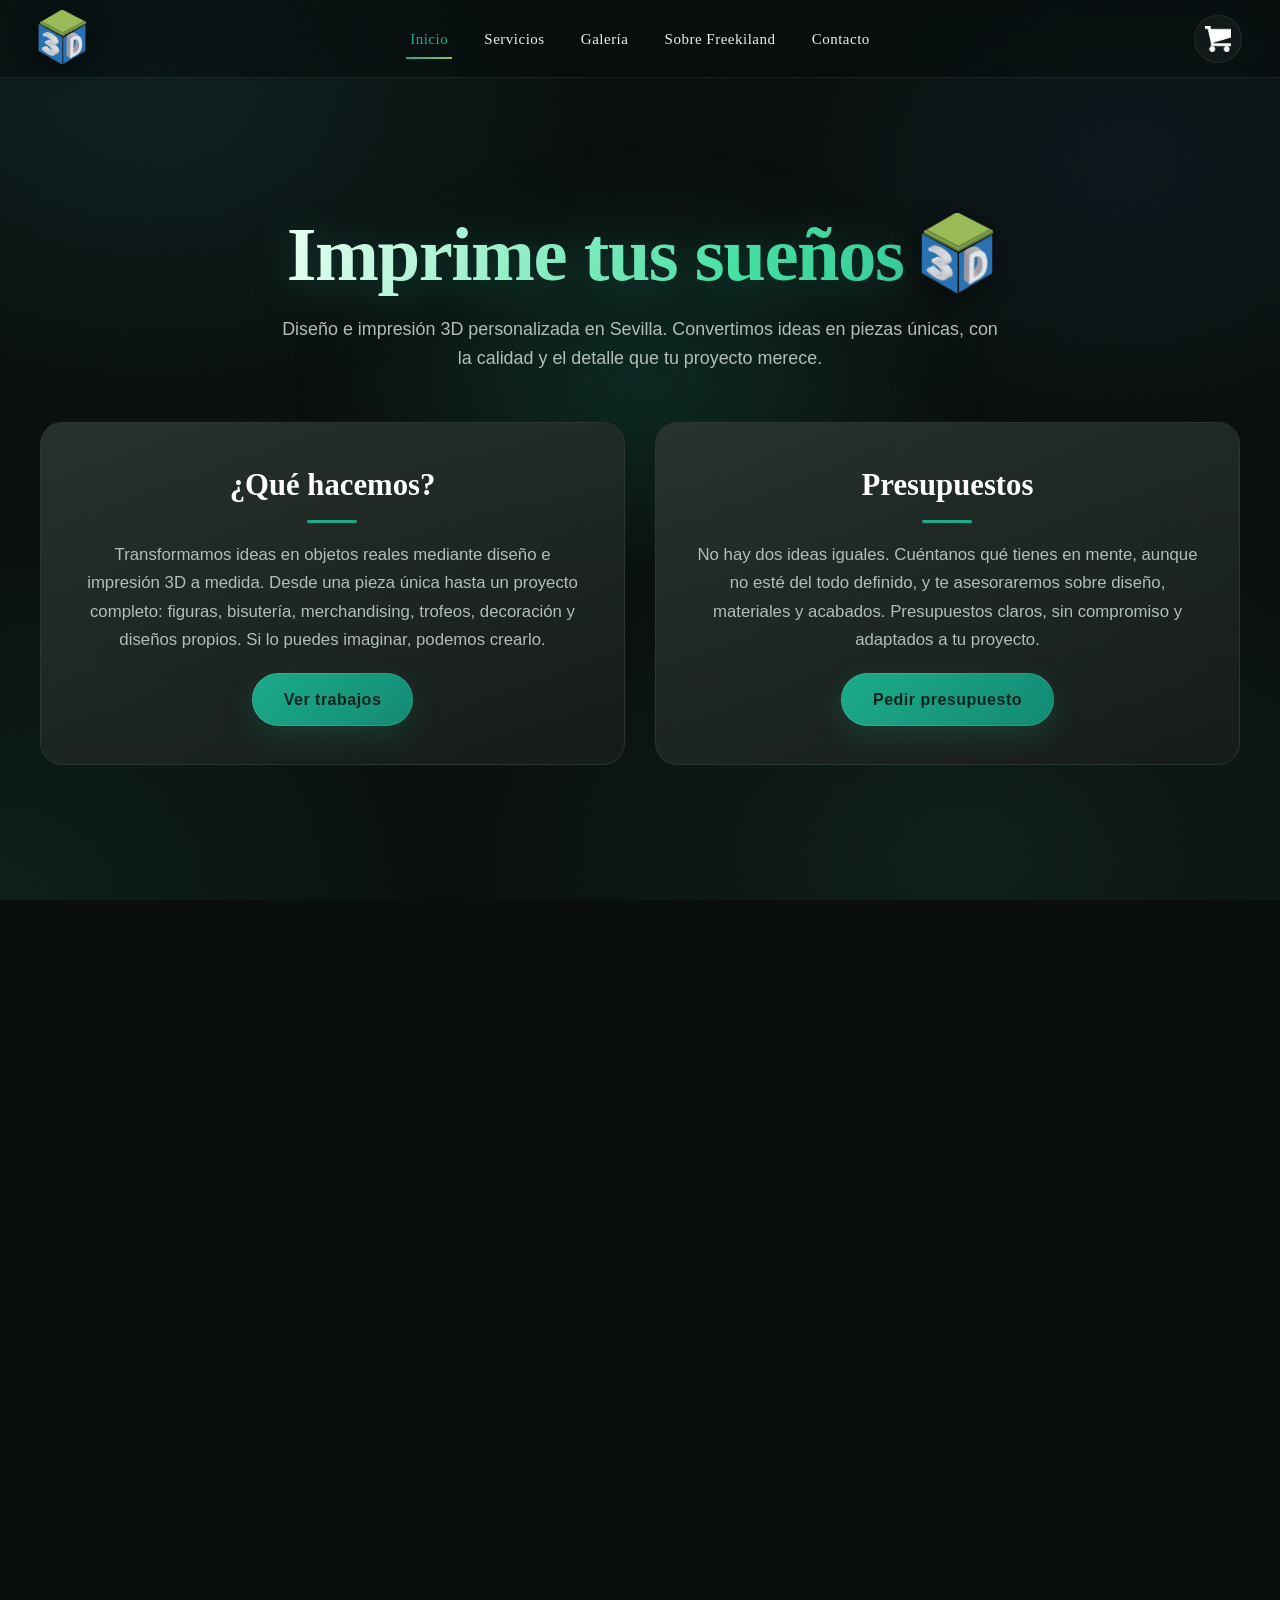
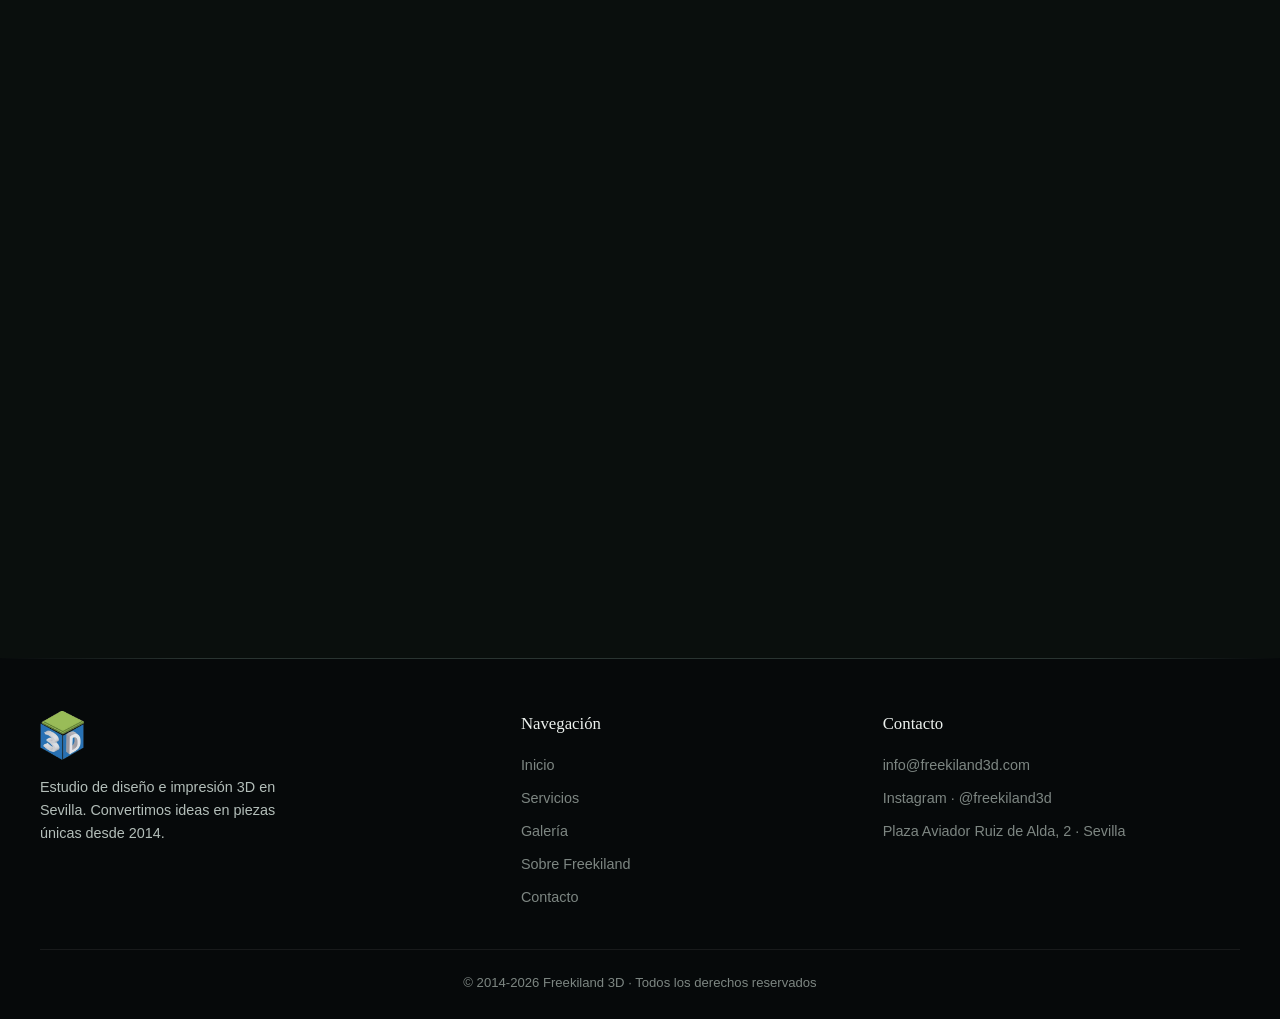
==== index.html @ 8246fd5c "Commit inicial limpio y seguro" ====
<!DOCTYPE html>
<html lang="es">
<head>
  <meta charset="UTF-8" />
  <meta http-equiv="Content-Security-Policy" content="default-src 'self'; script-src 'self'; style-src 'self' https://fonts.googleapis.com; font-src https://fonts.gstatic.com; img-src 'self' https: data:; frame-src https://www.google.com; connect-src 'self' https://api.web3forms.com; base-uri 'self'; form-action 'self'" />
  <meta http-equiv="X-Frame-Options" content="SAMEORIGIN" />
  <meta name="referrer" content="strict-origin-when-cross-origin" />
  <meta name="viewport" content="width=device-width, initial-scale=1.0" />
  <script src="vendor/js-detect.js"></script>
  <meta name="description" content="Freekiland 3D · Estudio de diseño e impresión 3D personalizada en Sevilla desde 2014." />
  <meta name="theme-color" content="#0a0f0d" />
  <!-- Al publicar, sustituye freekiland3d.com por tu dominio real (canonical, OG, sitemap, JSON-LD) -->
  <link rel="canonical" href="https://freekiland3d.com/index.html" />
  <!-- Open Graph -->
  <meta property="og:type" content="website" />
  <meta property="og:locale" content="es_ES" />
  <meta property="og:site_name" content="Freekiland 3D" />
  <meta property="og:url" content="https://freekiland3d.com/index.html" />
  <meta property="og:title" content="Freekiland 3D · Imprime tus sueños" />
  <meta property="og:description" content="Diseño e impresión 3D personalizada en Sevilla. Convertimos ideas en piezas únicas." />
  <meta property="og:image" content="https://freekiland3d.com/imagenes/logo.png" />
  <meta name="twitter:card" content="summary_large_image" />
  <meta name="twitter:title" content="Freekiland 3D · Imprime tus sueños" />
  <meta name="twitter:description" content="Diseño e impresión 3D personalizada en Sevilla. Convertimos ideas en piezas únicas." />
  <meta name="twitter:image" content="https://freekiland3d.com/imagenes/logo.png" />
  <title>Freekiland 3D · Imprime tus sueños</title>
  <script type="application/ld+json">
  {
    "@context": "https://schema.org",
    "@graph": [
      {
        "@type": "Store",
        "@id": "https://freekiland3d.com/#store",
        "name": "Freekiland 3D",
        "description": "Estudio de diseño e impresión 3D personalizada en Sevilla desde 2014.",
        "url": "https://freekiland3d.com/",
        "logo": "https://freekiland3d.com/imagenes/logo.png",
        "image": "https://freekiland3d.com/imagenes/logo.png",
        "email": "info@freekiland3d.com",
        "foundingDate": "2014",
        "priceRange": "€€",
        "address": {
          "@type": "PostalAddress",
          "streetAddress": "Plaza Aviador Ruiz de Alda, 2",
          "addressLocality": "Sevilla",
          "postalCode": "41004",
          "addressCountry": "ES"
        },
        "openingHoursSpecification": [{
          "@type": "OpeningHoursSpecification",
          "dayOfWeek": ["Monday", "Tuesday", "Wednesday", "Thursday", "Friday"],
          "opens": "09:00",
          "closes": "14:00"
        }],
        "sameAs": ["https://instagram.com/freekiland3d"]
      },
      {
        "@type": "WebSite",
        "@id": "https://freekiland3d.com/#website",
        "url": "https://freekiland3d.com/",
        "name": "Freekiland 3D",
        "inLanguage": "es-ES",
        "publisher": { "@id": "https://freekiland3d.com/#store" }
      }
    ]
  }
  </script>
  <link rel="icon" href="imagenes/logo.png" type="image/png" />
  <link rel="preconnect" href="https://fonts.googleapis.com" />
  <link rel="preconnect" href="https://fonts.gstatic.com" crossorigin />
  <link href="https://fonts.googleapis.com/css2?family=Vidaloka&family=Inter:wght@400;500;600;700;800&display=swap" rel="stylesheet" />
  <link rel="stylesheet" href="estilos.css" />
</head>
<body>
  <header class="header">
    <div class="seccion-logo">
      <img src="imagenes/logo.png" alt="Logo de Freekiland 3D" class="logo-img" />
    </div>

    <nav class="seccion-nav" id="menu-principal" aria-label="Menú principal">
      <a href="index.html">Inicio</a>
      <a href="servicios.html">Servicios</a>
      <a href="galeria.html">Galería</a>
      <a href="sobre-freekiland.html">Sobre Freekiland</a>
      <a href="contacto.html">Contacto</a>
    </nav>

    <div class="seccion-contacto">
      <button type="button" id="enlace-carrito" class="enlace-carrito" aria-label="Abrir carrito">
        <img src="imagenes/carrito.png" alt="" class="carrito-img" />
        <span id="contador-carrito" class="badge" aria-live="polite">0</span>
      </button>
      <button type="button" class="nav-toggle" aria-label="Abrir menú" aria-expanded="false" aria-controls="menu-principal">
        <span></span><span></span><span></span>
      </button>
    </div>
  </header>

  <div data-barba="wrapper">
  <main data-barba="container" data-barba-namespace="home">
    <!-- HERO -->
    <section class="hero">
      <div class="slogan-box">
        <h1 class="title">
          <span class="aurora-text">Imprime tus sueños</span>
          <img src="imagenes/logo.png" alt="" class="slogan-logo" />
        </h1>
        <p class="subtitulo-hero">
          Diseño e impresión 3D personalizada en Sevilla. Convertimos ideas en piezas únicas, con la calidad y el detalle que tu proyecto merece.
        </p>
      </div>

      <div class="grid-inicio-tarjetas">
        <article class="card-inicio">
          <h2>¿Qué hacemos?</h2>
          <p>
            Transformamos ideas en objetos reales mediante diseño e impresión 3D a medida.
            Desde una pieza única hasta un proyecto completo: figuras, bisutería, merchandising, trofeos, decoración y diseños propios.
            Si lo puedes imaginar, podemos crearlo.
          </p>
          <a href="galeria.html" class="boton-primario">Ver trabajos</a>
        </article>

        <article class="card-inicio">
          <h2>Presupuestos</h2>
          <p>
            No hay dos ideas iguales. Cuéntanos qué tienes en mente, aunque no esté del todo
            definido, y te asesoraremos sobre diseño, materiales y acabados.
            Presupuestos claros, sin compromiso y adaptados a tu proyecto.
          </p>
          <a href="contacto.html" class="boton-primario">Pedir presupuesto</a>
        </article>
      </div>
    </section>

    <!-- DESTACADOS -->
    <section class="seccion-destacados">
      <h2 class="titulo reveal vidaloka-regular">Trabajos <img class="titulo-pill" src="imagenes/fotos/marvel.jpg" alt="" width="96" height="44" loading="lazy" decoding="async" /> destacados</h2>
      <p class="subtitulo reveal delay-1">Una selección de piezas que reflejan nuestra esencia.</p>
      <div class="galeria-mini">
        <a href="galeria.html" class="cuadro-imagen reveal delay-1" aria-label="Ver la galería completa">
          <img src="imagenes/fotos/Chicapelomorado.jpg" alt="Figura de Jinx impresa en 3D" width="600" height="600" loading="lazy" decoding="async" />
        </a>
        <a href="galeria.html" class="cuadro-imagen reveal delay-2" aria-label="Ver la galería completa">
          <img src="imagenes/fotos/marvel.jpg" alt="Logo de Marvel impreso en 3D" width="600" height="600" loading="lazy" decoding="async" />
        </a>
        <a href="galeria.html" class="cuadro-imagen reveal delay-3" aria-label="Ver la galería completa">
          <img src="imagenes/fotos/alienverde.jpg" alt="Figura de Grogu (Star Wars) impresa en 3D" width="600" height="600" loading="lazy" decoding="async" />
        </a>
      </div>
    </section>

    <!-- POR QUÉ FREEKILAND -->
    <section class="seccion-info-extra">
      <div class="columna-info-izq reveal">
        <h2 class="titulo-subrayado vidaloka-regular">¿Por qué Freekiland?</h2>
        <div class="barra-blanca-gruesa"></div>
        <p class="texto-grande">
          Detrás de cada pieza hay personas, creatividad y pasión. Nos implicamos en cada proyecto
          como si fuera propio: cuidamos los detalles, escuchamos tus ideas y te acompañamos
          durante todo el proceso, desde el primer mensaje hasta la entrega final.
          <br /><br />
          Trato cercano, diseños exclusivos creados desde cero, cuidado por los acabados y
          comunicación directa. En Freekiland 3D no solo imprimes una pieza: das forma a una idea.
        </p>
      </div>

      <div class="separador-vertical-grueso reveal delay-1" aria-hidden="true"></div>

      <div class="columna-info-der reveal delay-2">
        <h2 class="vidaloka-regular">¿Tienes una idea en mente?</h2>
        <a href="contacto.html" class="boton-primario">Contactar</a>
      </div>
    </section>
  </main>
  </div>

  <footer class="footer">
    <div class="footer-grid">
      <div class="footer-marca">
        <img src="imagenes/logo.png" alt="" class="footer-logo" loading="lazy" />
        <p class="footer-tagline">Estudio de diseño e impresión 3D en Sevilla. Convertimos ideas en piezas únicas desde 2014.</p>
      </div>
      <nav class="footer-nav" aria-label="Enlaces del pie de página">
        <p class="footer-titulo">Navegación</p>
        <div class="footer-nav-links">
          <a href="index.html">Inicio</a>
          <a href="servicios.html">Servicios</a>
          <a href="galeria.html">Galería</a>
          <a href="sobre-freekiland.html">Sobre Freekiland</a>
          <a href="contacto.html">Contacto</a>
        </div>
      </nav>
      <div>
        <p class="footer-titulo">Contacto</p>
        <div class="footer-contacto">
          <a href="mailto:info@freekiland3d.com">info@freekiland3d.com</a>
          <a href="https://instagram.com/freekiland3d" target="_blank" rel="noopener noreferrer">Instagram · @freekiland3d</a>
          <span>Plaza Aviador Ruiz de Alda, 2 · Sevilla</span>
        </div>
      </div>
    </div>
    <p class="footer-copy">© 2014-2026 Freekiland 3D · Todos los derechos reservados</p>
  </footer>

  <!-- El modal del carrito lo inyecta carrito-app.js (evita duplicarlo en cada página) -->
  <!-- Barba.js local: transiciones SPA con fundido entre páginas (degrada a navegación normal si falla) -->
  <script src="vendor/barba.umd.js" defer></script>
  <script src="carrito-app.js" defer></script>
</body>
</html>
---- estilos.css ----
/* =====================================================
   1. TOKENS · VARIABLES DE DISEÑO
===================================================== */
:root {
  /* Superficies */
  --c-bg-0: #06090a;
  --c-bg-1: #0a0f0d;
  --c-bg-2: #11171a;
  --c-surface: #161b19;
  --c-surface-2: #1a221f;
  --c-surface-3: #28342f;
  --c-line: #2a3431;
  --c-line-soft: rgba(255, 255, 255, 0.07);

  /* Texto */
  --c-text: #ecf1ee;
  --c-text-soft: #b3beb9;
  --c-text-mute: #7d8682;
  --c-on-accent: #04231b; /* tinta sobre fondos teal/lima: 7:1, antes blanco con 2.9:1 */

  /* Acentos */
  --c-accent: #1aab8a;
  --c-accent-deep: #128a72;
  --c-accent-2: #99bc58;
  --c-accent-3: #2b71b8;
  --c-accent-3-dim: rgba(43, 113, 184, 0.08);
  --c-danger: #ff5660;

  /* Aurora — recalibrada a la familia de marca (teal/menta/azul).
     Antes era arcoíris (cian+magenta+oro): 4 acentos compitiendo entre sí */
  --aurora-1: #2cb6c9;
  --aurora-2: #45e0a2;
  --aurora-3: #1aab8a;
  --aurora-4: #2b71b8;

  /* Semánticos (desacoplados de la paleta decorativa) */
  --c-warning: #ffc640;

  /* Tipografía */
  --ff-display: "Vidaloka", "Playfair Display", Georgia, serif;
  --ff-body: "Inter", "Segoe UI", -apple-system, BlinkMacSystemFont, Arial, sans-serif;

  /* Radios */
  --r-sm: 8px;
  --r-md: 14px;
  --r-lg: 22px;
  --r-xl: 32px;

  /* Sombras */
  --sh-sm: 0 4px 14px rgba(0, 0, 0, 0.3);
  --sh-md: 0 12px 32px rgba(0, 0, 0, 0.45);
  --sh-lg: 0 30px 70px rgba(0, 0, 0, 0.6);
  --sh-glow: 0 0 32px rgba(26, 171, 138, 0.4);
  --sh-glow-soft: 0 10px 30px rgba(26, 171, 138, 0.18);

  /* Animación */
  --t-fast: 0.18s;
  --t-med: 0.35s;
  --t-slow: 0.6s;
  --t-press: 0.11s; /* feedback de pulsación: debe sentirse inmediato */
  --ease: cubic-bezier(0.22, 1, 0.36, 1);          /* ease-out fuerte (entradas/UI) */
  --ease-in-out: cubic-bezier(0.77, 0, 0.175, 1);  /* morfeos en pantalla */
  --ease-drawer: cubic-bezier(0.32, 0.72, 0, 1);   /* curva tipo iOS para el panel lateral */

  /* Layout */
  --header-h: 78px;
  --container: 1240px;

  /* Capas (z-index centralizados) */
  --z-header: 1000;
  --z-modal: 9000;
  --z-toast: 9500;
  --z-confirm: 9600;
}

/* =====================================================
   2. RESET BASE
===================================================== */
*, *::before, *::after { box-sizing: border-box; margin: 0; padding: 0; }
html {
  -webkit-text-size-adjust: 100%;
  scroll-behavior: smooth;
  scroll-padding-top: calc(var(--header-h) + 16px); /* los anclajes no quedan bajo el header fijo */
}
html, body { min-height: 100%; }

/* Tipografía con mejor reparto de líneas (no afecta a navegadores antiguos) */
h1, h2, h3 { text-wrap: balance; }
p { text-wrap: pretty; }

body {
  font-family: var(--ff-body);
  background: var(--c-bg-1);
  color: var(--c-text);
  line-height: 1.6;
  display: flex;
  flex-direction: column;
  min-height: 100vh;
  min-height: 100dvh; /* en móvil ignora el salto de la barra del navegador */
  overflow-x: hidden;
  -webkit-font-smoothing: antialiased;
  -moz-osx-font-smoothing: grayscale;
}
body.no-scroll { overflow: hidden; }
body { accent-color: var(--c-accent); }
img { display: block; max-width: 100%; height: auto; }
button { font: inherit; cursor: pointer; }
a { color: inherit; }

/* Scrollbar acorde al tema */
::-webkit-scrollbar { width: 10px; }
::-webkit-scrollbar-track { background: var(--c-bg-0); }
::-webkit-scrollbar-thumb {
  background: var(--c-surface-3);
  border-radius: 5px;
  border: 2px solid var(--c-bg-0);
}
::-webkit-scrollbar-thumb:hover { background: var(--c-accent); }
::selection { background: var(--c-accent); color: #03110d; }

/* Foco visible para navegación con teclado (no afecta al ratón) */
:focus-visible {
  outline: 2px solid var(--c-accent);
  outline-offset: 3px;
  border-radius: 2px;
}

/* Aurora ambiental persistente */
body::before {
  content: "";
  position: fixed; inset: 0;
  background:
    radial-gradient(55% 55% at 12% 10%, rgba(44, 182, 201, 0.10), transparent 65%),
    radial-gradient(45% 50% at 88% 18%, rgba(43, 113, 184, 0.09), transparent 65%),
    radial-gradient(60% 60% at 75% 95%, rgba(69, 224, 162, 0.07), transparent 70%),
    radial-gradient(50% 60% at 0% 100%, rgba(26, 171, 138, 0.10), transparent 70%);
  pointer-events: none;
  z-index: -2;
  animation: aurora-drift 22s ease-in-out infinite alternate;
}

/* Grano sutil sobre toda la página: quita el aspecto "plano digital" de los
   fondos oscuros. Capa fija sin eventos, coste GPU casi nulo */
body::after {
  content: "";
  position: fixed; inset: 0;
  z-index: 2000;
  pointer-events: none;
  opacity: 0.027;
  background-image: url("data:image/svg+xml,%3Csvg viewBox='0 0 200 200' xmlns='http://www.w3.org/2000/svg'%3E%3Cfilter id='n'%3E%3CfeTurbulence type='fractalNoise' baseFrequency='0.85' numOctaves='2' stitchTiles='stitch'/%3E%3C/filter%3E%3Crect width='100%25' height='100%25' filter='url(%23n)'/%3E%3C/svg%3E");
  background-size: 180px 180px;
}
@keyframes aurora-drift {
  0%   { transform: translate3d(0, 0, 0) scale(1); }
  100% { transform: translate3d(-3%, 2%, 0) scale(1.05); }
}

main { flex: 1 0 auto; position: relative; z-index: 1; }
.vidaloka-regular { font-family: var(--ff-display); font-weight: 400; }

/* Barba.js · durante la transición el contenedor saliente se posiciona absoluto
   sobre el entrante; el wrapper relativo lo contiene y evita el salto de layout */
[data-barba="wrapper"] { position: relative; }

/* Util · scroll reveal — solo se oculta si JS está activo (clase .js en <html>);
   sin JS, todo el contenido queda visible en lugar de en negro */
.js .reveal { opacity: 0; transform: translateY(40px); transition: opacity 0.8s var(--ease), transform 0.8s var(--ease); }
.js .reveal.revealed { opacity: 1; transform: none; }
.reveal.delay-1 { transition-delay: 0.12s; }
.reveal.delay-2 { transition-delay: 0.24s; }
.reveal.delay-3 { transition-delay: 0.36s; }
.reveal.delay-4 { transition-delay: 0.48s; }

/* =====================================================
   3. HEADER · NAVEGACIÓN
===================================================== */
.header {
  position: fixed;
  top: 0; left: 0; right: 0;
  height: var(--header-h);
  display: flex; align-items: center;
  padding: 0 clamp(16px, 3vw, 40px);
  z-index: var(--z-header);
  background: rgba(8, 12, 11, 0.55);
  backdrop-filter: blur(18px) saturate(140%);
  -webkit-backdrop-filter: blur(18px) saturate(140%);
  border-bottom: 1px solid var(--c-line-soft);
  transition: background var(--t-med) var(--ease), border-color var(--t-med) var(--ease), height var(--t-med) var(--ease);
}
.header.scrolled {
  background: rgba(6, 9, 8, 0.88);
  border-bottom-color: rgba(26, 171, 138, 0.25);
  box-shadow: 0 8px 24px rgba(0, 0, 0, 0.45);
}
.seccion-logo { display: flex; align-items: center; }
.logo-img {
  width: 48px; height: auto;
  filter: drop-shadow(0 4px 12px rgba(0, 0, 0, 0.6));
  transition: transform var(--t-med) var(--ease);
}
.logo-img:hover { transform: rotate(-6deg) scale(1.08); }

.seccion-nav {
  flex: 1;
  display: flex; align-items: center; justify-content: center;
  gap: clamp(12px, 2.2vw, 36px);
}
.seccion-nav a {
  position: relative;
  font-family: var(--ff-display);
  font-size: clamp(15px, 1.15vw, 18px);
  letter-spacing: 0.5px;
  color: var(--c-text);
  text-decoration: none;
  padding: 8px 4px;
  transition: color var(--t-med) var(--ease);
}
.seccion-nav a::after {
  content: "";
  position: absolute; left: 0; bottom: 0;
  width: 100%; height: 2px;
  background: linear-gradient(90deg, var(--c-accent), var(--c-accent-2));
  transform: scaleX(0); transform-origin: left;
  transition: transform var(--t-med) var(--ease);
}
.seccion-nav a:hover, .seccion-nav a.active { color: var(--c-accent); }
.seccion-nav a:hover::after, .seccion-nav a.active::after { transform: scaleX(1); }

.seccion-contacto { display: flex; align-items: center; gap: 10px; }
.enlace-carrito {
  position: relative;
  display: inline-flex; align-items: center; justify-content: center;
  width: 48px; height: 48px;
  padding: 0;
  border-radius: 50%;
  background: rgba(255, 255, 255, 0.04);
  border: 1px solid rgba(255, 255, 255, 0.08);
  text-decoration: none;
  transition: background var(--t-med) var(--ease), border-color var(--t-med) var(--ease), transform var(--t-med) var(--ease);
}
.enlace-carrito:hover {
  background: rgba(26, 171, 138, 0.14);
  border-color: var(--c-accent);
  transform: translateY(-2px);
}
.carrito-img { width: 26px; height: auto; }

.badge {
  position: absolute; top: -4px; right: -4px;
  min-width: 22px; height: 22px;
  padding: 0 6px;
  border-radius: 999px;
  background: linear-gradient(135deg, var(--c-accent), var(--c-accent-2));
  color: var(--c-on-accent);
  font-family: var(--ff-body);
  font-weight: 800; font-size: 11px;
  display: inline-flex; align-items: center; justify-content: center;
  box-shadow: 0 4px 14px rgba(26, 171, 138, 0.5);
  transform: scale(0.5);
  opacity: 0;
  transition: transform 0.2s var(--ease), opacity 0.2s var(--ease);
}
.badge.badge-visible { transform: scale(1); opacity: 1; }
.badge.bump { animation: bump 0.4s var(--ease); }
@keyframes bump {
  0%   { transform: scale(1); }
  50%  { transform: scale(1.45); }
  100% { transform: scale(1); }
}

.nav-toggle {
  display: none;
  width: 44px; height: 44px;
  background: transparent; border: none;
  padding: 8px;
  z-index: calc(var(--z-header) + 1);
}
.nav-toggle span {
  display: block; width: 28px; height: 2px;
  background: var(--c-text);
  margin: 6px auto;
  border-radius: 2px;
  transition: transform var(--t-med) var(--ease), opacity var(--t-med) var(--ease);
}
.nav-toggle.open span:nth-child(1) { transform: translateY(8px) rotate(45deg); }
.nav-toggle.open span:nth-child(2) { opacity: 0; }
.nav-toggle.open span:nth-child(3) { transform: translateY(-8px) rotate(-45deg); }

@media (max-width: 960px) {
  .nav-toggle { display: block; }
  .seccion-nav {
    position: fixed;
    top: var(--header-h);
    left: 0; right: 0;
    flex-direction: column;
    background: rgba(8, 12, 11, 0.97);
    backdrop-filter: blur(20px);
    padding: 30px 20px 40px;
    gap: 14px;
    transition: transform var(--t-med) var(--ease);
    border-bottom: 1px solid var(--c-line);
    box-shadow: 0 20px 40px rgba(0, 0, 0, 0.6);
  }
  /* el menú solo se oculta si JS puede abrirlo; sin JS queda desplegado */
  .js .seccion-nav { transform: translateY(-120%); }
  .js .seccion-nav.open { transform: translateY(0); }
  .seccion-nav a { font-size: 22px; padding: 12px 0; }
}

@media (max-width: 480px) {
  :root { --header-h: 68px; }
  .logo-img { width: 40px; }
}

/* =====================================================
   4. FOOTER
===================================================== */
.footer {
  background: var(--c-bg-0);
  border-top: 1px solid transparent;
  border-image: linear-gradient(90deg, transparent, var(--c-line) 15%, var(--c-line) 85%, transparent) 1;
  padding: 52px clamp(20px, 4vw, 40px) 26px;
  color: var(--c-text-mute);
  font-size: 0.9rem;
  width: 100%;
  margin-top: auto;
  position: relative; z-index: 2;
}
.footer-grid {
  max-width: var(--container);
  margin: 0 auto 40px;
  display: grid;
  grid-template-columns: 1.4fr 1fr 1.2fr;
  gap: clamp(28px, 5vw, 64px);
  align-items: start;
  text-align: left;
}
.footer-logo { width: 44px; margin-bottom: 14px; }
.footer-tagline {
  color: var(--c-text-soft);
  line-height: 1.6;
  max-width: 32ch;
}
.footer-titulo {
  font-family: var(--ff-display);
  font-size: 1.05rem;
  color: var(--c-text);
  margin-bottom: 16px;
}
.footer-nav-links, .footer-contacto {
  display: flex;
  flex-direction: column;
  gap: 10px;
}
.footer-nav-links a, .footer-contacto a {
  color: var(--c-text-mute);
  text-decoration: none;
  width: fit-content;
  transition: color var(--t-fast) var(--ease);
}
.footer-nav-links a:hover, .footer-contacto a:hover { color: var(--c-accent); }
.footer-contacto span { color: var(--c-text-mute); }
.footer-copy {
  max-width: var(--container);
  margin: 0 auto;
  padding-top: 22px;
  border-top: 1px solid var(--c-line-soft);
  text-align: center;
  font-size: 0.82rem;
}
@media (max-width: 768px) {
  .footer-grid { grid-template-columns: 1fr; gap: 32px; }
}

/* =====================================================
   5. BOTONES
===================================================== */
.boton-primario, .boton-cta {
  position: relative;
  display: inline-flex; align-items: center; justify-content: center; gap: 10px;
  padding: 14px 32px;
  font-family: var(--ff-body);
  font-size: 1rem; font-weight: 700; letter-spacing: 0.5px;
  color: var(--c-on-accent);
  background: linear-gradient(135deg, var(--c-accent), var(--c-accent-deep));
  border: none; border-radius: 999px;
  text-decoration: none;
  overflow: hidden;
  isolation: isolate;
  box-shadow: var(--sh-glow-soft), inset 0 0 0 1px rgba(255, 255, 255, 0.1);
  transition: transform var(--t-med) var(--ease), box-shadow var(--t-med) var(--ease);
}
/* destello que recorre el botón al pasar el ratón */
.boton-primario::before, .boton-cta::before {
  content: "";
  position: absolute; top: 0; bottom: 0; left: 0; width: 45%;
  background: linear-gradient(105deg, transparent, rgba(255, 255, 255, 0.35), transparent);
  transform: translateX(-160%) skewX(-18deg);
  transition: transform 0.7s var(--ease);
  pointer-events: none;
}
.boton-primario:hover::before, .boton-cta:hover::before { transform: translateX(320%) skewX(-18deg); }
.boton-primario::after, .boton-cta::after {
  content: ""; position: absolute; inset: 0;
  background: linear-gradient(135deg, var(--c-accent-2), var(--c-accent));
  opacity: 0;
  transition: opacity var(--t-med) var(--ease);
  z-index: -1;
}
.boton-primario:hover, .boton-cta:hover {
  transform: translateY(-3px);
  box-shadow: var(--sh-glow), inset 0 0 0 1px rgba(255, 255, 255, 0.2);
}
.boton-primario:hover::after, .boton-cta:hover::after { opacity: 1; }
.boton-primario:active, .boton-cta:active { transform: translateY(0) scale(0.97); transition-duration: var(--t-press); }

/* =====================================================
   6. INDEX · HERO + SECCIONES
===================================================== */
.hero {
  min-height: 100vh;
  min-height: 100dvh;
  padding: calc(var(--header-h) + 60px) clamp(20px, 4vw, 40px) 60px;
  display: flex; flex-direction: column; align-items: center; justify-content: center;
  position: relative;
}
.hero::before {
  content: "";
  position: absolute;
  top: 12%; left: 50%; transform: translateX(-50%);
  width: 80vw; max-width: 900px; height: 60vh;
  background: radial-gradient(closest-side, rgba(26, 171, 138, 0.18), transparent 70%);
  filter: blur(40px);
  pointer-events: none;
  z-index: -1;
}

.slogan-box {
  text-align: center;
  margin-bottom: 50px;
  max-width: 1100px;
}

/* Entrada coreografiada del hero: titular desenfocado→nítido, luego subtítulo
   y tarjetas en escalera. Funciona sin JS (animation-fill backwards) */
@media (prefers-reduced-motion: no-preference) {
  .slogan-box .title    { animation: hero-rise 0.7s var(--ease) 0.05s backwards; }
  .subtitulo-hero       { animation: hero-rise 0.7s var(--ease) 0.2s backwards; }
  .grid-inicio-tarjetas .card-inicio:nth-child(1) { animation: hero-settle 0.6s var(--ease) 0.36s backwards; }
  .grid-inicio-tarjetas .card-inicio:nth-child(2) { animation: hero-settle 0.6s var(--ease) 0.48s backwards; }
}
@keyframes hero-rise {
  from { opacity: 0; transform: translateY(26px); filter: blur(7px); }
  to   { opacity: 1; transform: none; filter: none; }
}
@keyframes hero-settle {
  from { opacity: 0; transform: translateY(30px) scale(0.97); }
  to   { opacity: 1; transform: none; }
}
.slogan-box .title {
  font-family: var(--ff-display);
  font-size: clamp(2.2rem, 6vw, 5rem);
  line-height: 1.1;
  letter-spacing: -0.02em;
  display: flex; align-items: center; justify-content: center; gap: 18px; flex-wrap: wrap;
  margin: 0;
}
.aurora-text {
  background: linear-gradient(110deg,
    #eafff4, var(--aurora-2), var(--c-accent),
    var(--aurora-1), #eafff4);
  background-size: 300% 100%;
  -webkit-background-clip: text;
  background-clip: text;
  color: transparent;
  filter: drop-shadow(0 6px 20px rgba(26, 171, 138, 0.28));
  animation: aurora-move 9s linear infinite;
}
@keyframes aurora-move {
  0%   { background-position: 0% 50%; }
  100% { background-position: 300% 50%; }
}
.slogan-logo {
  width: clamp(48px, 6vw, 72px);
  filter: drop-shadow(0 4px 12px rgba(0, 0, 0, 0.5));
}
.subtitulo-hero {
  margin-top: 18px;
  font-size: clamp(1rem, 1.4vw, 1.2rem);
  color: var(--c-text-soft);
  max-width: 720px;
  margin-left: auto; margin-right: auto;
}

.grid-inicio-tarjetas {
  display: grid;
  grid-template-columns: repeat(2, 1fr);
  gap: 30px;
  width: 100%;
  max-width: var(--container);
  margin: 0 auto;
}
.card-inicio {
  position: relative;
  background: linear-gradient(160deg, rgba(40, 52, 47, 0.9), rgba(22, 27, 25, 0.9));
  border: 1px solid var(--c-line);
  border-radius: var(--r-lg);
  padding: 38px;
  display: flex; flex-direction: column; gap: 18px;
  text-align: center; align-items: center;
  overflow: hidden;
  isolation: isolate;
  transition: transform var(--t-med) var(--ease), border-color var(--t-med) var(--ease), box-shadow var(--t-med) var(--ease);
}
.card-inicio::before {
  content: "";
  position: absolute;
  top: -50%; left: -50%;
  width: 200%; height: 200%;
  background: conic-gradient(from 180deg, transparent, rgba(26, 171, 138, 0.12), transparent 30%);
  opacity: 0;
  transition: opacity var(--t-slow) var(--ease);
  z-index: -1;
  animation: rotate-bg 12s linear infinite;
  animation-play-state: paused; /* no gasta GPU mientras es invisible */
}
.card-inicio:hover {
  transform: translateY(-10px);
  border-color: var(--c-accent);
  box-shadow: var(--sh-glow);
}
.card-inicio:hover::before { opacity: 1; animation-play-state: running; }
@keyframes rotate-bg { to { transform: rotate(360deg); } }
.card-inicio h2 {
  font-family: var(--ff-display);
  font-size: clamp(1.6rem, 2.4vw, 2rem);
  color: #fff;
  position: relative;
  padding-bottom: 12px;
}
.card-inicio h2::after {
  content: "";
  position: absolute; left: 50%; bottom: 0; transform: translateX(-50%);
  width: 50px; height: 3px;
  background: var(--c-accent);
  border-radius: 2px;
}
.card-inicio p {
  color: var(--c-text-soft);
  font-size: 1.05rem;
  line-height: 1.7;
  flex: 1;
}

@media (max-width: 800px) {
  .grid-inicio-tarjetas { grid-template-columns: 1fr; gap: 24px; }
  .card-inicio { padding: 28px; }
}

/* Sección destacados */
.seccion-destacados {
  padding: clamp(80px, 11vw, 150px) 20px;
  text-align: center;
  position: relative;
}
.seccion-destacados .titulo {
  font-family: var(--ff-display);
  font-size: clamp(1.8rem, 3.5vw, 2.8rem);
  margin-bottom: 12px;
  color: #fff;
}
/* micro-imagen tipo píldora incrustada en el titular */
.titulo-pill {
  display: inline-block;
  width: clamp(58px, 7vw, 96px);
  height: clamp(28px, 3.4vw, 44px);
  object-fit: cover;
  border-radius: 999px;
  vertical-align: middle;
  margin: 0 8px;
  border: 1px solid var(--c-line);
  background: var(--c-surface-3); /* mientras carga la foto se ve como píldora sólida */
  transform: rotate(-2deg) translateY(-2px);
}
.seccion-destacados .subtitulo {
  color: var(--c-text-mute);
  margin-bottom: 50px;
  font-size: 1.05rem;
}
.galeria-mini {
  display: grid;
  grid-template-columns: repeat(3, 1fr);
  gap: 22px;
  max-width: 1100px;
  margin: 0 auto;
}
.cuadro-imagen {
  position: relative;
  display: block;
  height: 280px;
  border-radius: var(--r-lg);
  background-color: var(--c-surface-3);
  overflow: hidden;
  border: 1px solid var(--c-line);
  text-decoration: none;
  transition: transform var(--t-med) var(--ease), border-color var(--t-med) var(--ease);
}
.cuadro-imagen img {
  width: 100%; height: 100%;
  object-fit: cover;
  transition: transform var(--t-slow) var(--ease);
}
.cuadro-imagen:hover img { transform: scale(1.05); }
.cuadro-imagen::after {
  content: "";
  position: absolute; inset: 0;
  background: linear-gradient(0deg, rgba(0, 0, 0, 0.55) 0%, transparent 50%);
  opacity: 0.7;
  transition: opacity var(--t-med) var(--ease);
}
.cuadro-imagen:hover { transform: translateY(-8px); border-color: var(--c-accent); }
.cuadro-imagen:hover::after { opacity: 1; }

@media (max-width: 800px) {
  .galeria-mini { grid-template-columns: 1fr 1fr; }
  .cuadro-imagen { height: 200px; }
}
@media (max-width: 480px) {
  .galeria-mini { grid-template-columns: 1fr; }
}

/* Sección por qué freekiland */
.seccion-info-extra {
  padding: clamp(80px, 11vw, 150px) clamp(20px, 4vw, 40px);
  display: grid;
  grid-template-columns: 1.4fr 8px 1fr;
  align-items: center;
  gap: clamp(30px, 5vw, 80px);
  max-width: 1400px;
  margin: 0 auto;
}
.columna-info-izq { text-align: left; }
.titulo-subrayado {
  font-family: var(--ff-display);
  font-size: clamp(2rem, 5vw, 3.6rem);
  color: #fff;
  line-height: 1.1;
  margin-bottom: 18px;
}
.barra-blanca-gruesa {
  width: 80px; height: 5px;
  background: linear-gradient(90deg, var(--c-accent), var(--c-accent-2));
  border-radius: 4px;
  margin-bottom: 28px;
}
.texto-grande {
  color: var(--c-text-soft);
  font-size: clamp(1rem, 1.3vw, 1.15rem);
  line-height: 1.8;
}
.separador-vertical-grueso {
  width: 3px;
  height: 100%; min-height: 280px;
  background: linear-gradient(180deg, transparent, var(--c-accent) 30%, var(--c-accent) 70%, transparent);
  border-radius: 4px;
}
.columna-info-der {
  display: flex; flex-direction: column; align-items: center; text-align: center;
  gap: 32px;
}
.columna-info-der h2 {
  font-family: var(--ff-display);
  font-size: clamp(1.6rem, 2.6vw, 2.2rem);
  color: #fff;
}
.columna-info-der .boton-primario { padding: 18px 40px; font-size: 1.1rem; }

@media (max-width: 900px) {
  .seccion-info-extra { grid-template-columns: 1fr; gap: 40px; }
  .separador-vertical-grueso { width: 80%; height: 3px; min-height: 0; background: linear-gradient(90deg, transparent, var(--c-accent) 30%, var(--c-accent) 70%, transparent); }
}

/* =====================================================
   7. GALERÍA · CATÁLOGO
===================================================== */
.galeria-main {
  padding-top: calc(var(--header-h) + 40px);
  padding-bottom: 80px;
  background: var(--c-bg-1);
}
.galeria-intro {
  text-align: center;
  padding: 60px 20px 40px;
  position: relative;
}
.galeria-intro h1 {
  font-family: var(--ff-display);
  font-size: clamp(2.2rem, 5vw, 3.6rem);
  margin-bottom: 14px;
  color: #fff;
}
.galeria-intro p {
  color: var(--c-text-soft);
  font-size: 1.1rem;
  max-width: 700px;
  margin: 0 auto;
}

.seccion-categoria {
  padding: 50px 0 60px;
  /* separador degradado: se desvanece en los bordes en vez de cortar de lado a lado */
  border-bottom: 1px solid transparent;
  border-image: linear-gradient(90deg, transparent, var(--c-line) 18%, var(--c-line) 82%, transparent) 1;
  text-align: center;
  position: relative;
}
.seccion-categoria:last-child { border-bottom: none; }
.seccion-categoria h2 {
  font-family: var(--ff-display);
  font-size: clamp(1.8rem, 3vw, 2.4rem);
  color: var(--c-accent);
  margin-bottom: 8px;
}
.seccion-categoria .descripcion-cat {
  color: var(--c-text-mute);
  margin-bottom: 36px;
  font-size: 0.98rem;
}

/* Marquee */
.marquee-externo {
  width: 100%;
  overflow: hidden;
  padding: 16px 0;
  position: relative;
  -webkit-mask-image: linear-gradient(90deg, transparent, #000 8%, #000 92%, transparent);
          mask-image: linear-gradient(90deg, transparent, #000 8%, #000 92%, transparent);
}
.marquee-interno {
  display: flex;
  width: max-content;
  gap: 24px;
  animation: scrollFreek 60s linear infinite;
}
.marquee-externo:hover .marquee-interno { animation-play-state: paused; }
.marquee-interno img {
  height: clamp(200px, 22vw, 280px);
  width: clamp(200px, 22vw, 280px);
  object-fit: cover;
  border-radius: var(--r-md);
  border: 1px solid var(--c-line);
  box-shadow: var(--sh-md);
  transition: transform var(--t-med) var(--ease), border-color var(--t-med) var(--ease);
}
.marquee-interno img:hover {
  transform: scale(1.06);
  border-color: var(--c-accent);
}
.marquee-interno.slow { animation-duration: 90s; }
.marquee-interno.fast { animation-duration: 40s; }
/* cuando GSAP toma el control de la cinta, se apaga el @keyframes CSS
   (el JS de carrito-app.js añade .gsap-on). Si GSAP no carga, el CSS
   de arriba sigue siendo el fallback */
.marquee-interno.gsap-on { animation: none; }
@keyframes scrollFreek {
  0%   { transform: translateX(0); }
  100% { transform: translateX(-50%); }
}

/* Catálogo desplegable */
.btn-desplegar {
  margin-top: 40px;
  background: transparent;
  color: var(--c-text);
  padding: 12px 32px;
  border: 1px solid var(--c-accent);
  border-radius: 999px;
  font-family: var(--ff-display);
  font-size: 1rem;
  letter-spacing: 0.5px;
  transition: background var(--t-med) var(--ease), color var(--t-med) var(--ease), transform var(--t-med) var(--ease);
}
.btn-desplegar:hover {
  background: var(--c-accent);
  color: var(--c-on-accent);
  transform: translateY(-2px);
  box-shadow: var(--sh-glow-soft);
}

/* respuesta táctil al pulsar: el botón "se hunde" físicamente y de forma
   inmediata (--t-press). Sin esto, el scale heredaba la transición de 350ms
   del hover y el "click" se sentía con retardo. */
.btn-desplegar:active,
.btn-comprar:active,
.boton-checkout:active,
.boton-vaciar:active,
.btn-contacto:active,
.qty-btn:active {
  transform: scale(0.97);
  transition-duration: var(--t-press);
}

/* Acordeón moderno: anima grid-template-rows 0fr→1fr, sin alturas mágicas
   ni delay al cerrar (antes: max-height: 4000px) */
.contenido-oculto {
  display: grid;
  grid-template-rows: 0fr;
  padding: 0 clamp(16px, 5vw, 80px);
  transition: grid-template-rows var(--t-slow) var(--ease);
}
.contenido-oculto > .grid-productos {
  overflow: hidden;
  min-height: 0;
  transition: margin-top var(--t-slow) var(--ease);
}
.contenido-oculto.abierto { grid-template-rows: 1fr; }
.contenido-oculto.abierto > .grid-productos { margin-top: 40px; }

.grid-productos {
  display: grid;
  grid-template-columns: repeat(auto-fill, minmax(240px, 1fr));
  gap: 24px;
}

.tarjeta-producto {
  background: linear-gradient(165deg, var(--c-surface-3), var(--c-surface));
  border: 1px solid var(--c-line);
  border-radius: var(--r-lg);
  padding: 14px;
  display: flex; flex-direction: column;
  text-align: left;
  transition: transform var(--t-med) var(--ease), border-color var(--t-med) var(--ease), box-shadow var(--t-med) var(--ease);
  overflow: hidden;
}
.tarjeta-producto:hover {
  transform: translateY(-8px);
  border-color: var(--c-accent);
  box-shadow: var(--sh-glow-soft);
}
.tarjeta-producto .img-wrap {
  position: relative;
  border-radius: var(--r-md);
  overflow: hidden;
  margin-bottom: 14px;
  aspect-ratio: 1 / 1;
}
.tarjeta-producto img {
  width: 100%; height: 100%;
  object-fit: cover;
  transition: transform var(--t-slow) var(--ease);
}
.tarjeta-producto:hover img { transform: scale(1.08); }
.tarjeta-producto .nombre-prod {
  font-family: var(--ff-display);
  font-size: 1.15rem;
  color: #fff;
  margin-bottom: 6px;
}
.tarjeta-producto .precio-prod {
  font-weight: 700;
  font-size: 1rem;
  color: var(--c-accent-2);
  margin-bottom: 14px;
}
.tarjeta-producto .btn-comprar {
  margin-top: auto;
  position: relative;
  background: linear-gradient(135deg, var(--c-accent), var(--c-accent-deep));
  color: var(--c-on-accent);
  border: none;
  padding: 11px 16px;
  border-radius: 999px;
  font-weight: 700;
  display: inline-flex; align-items: center; justify-content: center; gap: 8px;
  transition: transform var(--t-med) var(--ease), box-shadow var(--t-med) var(--ease);
}
.tarjeta-producto .btn-comprar:hover {
  transform: translateY(-2px);
  box-shadow: var(--sh-glow-soft);
}
.tarjeta-producto .btn-comprar.added {
  background: linear-gradient(135deg, var(--c-accent-2), var(--c-accent));
  animation: pulse-add 0.6s var(--ease);
}
@keyframes pulse-add {
  0%   { transform: scale(1); }
  40%  { transform: scale(1.06); }
  100% { transform: scale(1); }
}

/* =====================================================
   8. SERVICIOS
===================================================== */
.servicios-section {
  padding: calc(var(--header-h) + 60px) clamp(20px, 4vw, 40px) 80px;
  min-height: 80vh;
}
.contenedor-servicios {
  max-width: var(--container);
  margin: 0 auto;
}
.servicios-intro {
  text-align: center;
  max-width: 820px;
  margin: 0 auto 70px;
}
.servicios-intro h1 {
  font-size: clamp(2rem, 4.5vw, 3.2rem);
  color: #fff;
  margin-bottom: 18px;
}
.intro-texto {
  font-size: 1.15rem;
  line-height: 1.8;
  color: var(--c-text-soft);
}
.resaltado-verde {
  color: var(--c-accent-2);
  font-weight: 700;
}

.grid-servicios {
  display: grid;
  grid-template-columns: repeat(auto-fit, minmax(260px, 1fr));
  gap: 28px;
  margin-bottom: 90px;
}
.tarjeta-servicio {
  position: relative;
  background: linear-gradient(170deg, var(--c-surface), var(--c-bg-2));
  border: 1px solid var(--c-line);
  border-radius: var(--r-lg);
  padding: 36px 30px;
  display: flex; flex-direction: column;
  overflow: hidden;
  isolation: isolate;
  transition: transform var(--t-med) var(--ease), border-color var(--t-med) var(--ease), box-shadow var(--t-med) var(--ease);
}
.tarjeta-servicio::before {
  content: "";
  position: absolute;
  top: 0; left: 0; right: 0; height: 3px;
  background: linear-gradient(90deg, var(--c-accent), var(--c-accent-2), var(--aurora-4));
  opacity: 0;
  transition: opacity var(--t-med) var(--ease);
}
.tarjeta-servicio:hover {
  transform: translateY(-10px);
  border-color: var(--c-accent);
  box-shadow: var(--sh-glow);
}
.tarjeta-servicio:hover::before { opacity: 1; }

.icono-servicio {
  width: 60px; height: 60px;
  border-radius: var(--r-md);
  background: linear-gradient(135deg, rgba(26, 171, 138, 0.18), rgba(153, 188, 88, 0.12));
  border: 1px solid rgba(26, 171, 138, 0.4);
  display: inline-flex; align-items: center; justify-content: center;
  margin-bottom: 22px;
  color: var(--c-accent);
}
.icono-servicio svg { width: 30px; height: 30px; }

.tarjeta-servicio h3 {
  font-size: 1.4rem;
  color: #fff;
  margin-bottom: 14px;
  position: relative;
  padding-bottom: 10px;
}
.tarjeta-servicio h3::after {
  content: "";
  position: absolute; left: 0; bottom: 0;
  width: 36px; height: 2px;
  background: var(--c-accent-2);
  border-radius: 2px;
}
.tarjeta-servicio p {
  font-size: 0.98rem;
  line-height: 1.65;
  color: var(--c-text-soft);
  margin-bottom: 12px;
}
.nota-servicio {
  font-style: italic;
  color: var(--c-text-mute) !important;
  margin-top: auto;
  padding-top: 8px;
}

/* Proceso pasos */
.proceso-trabajo {
  background: linear-gradient(160deg, var(--c-surface-3), rgba(22, 27, 25, 0.7));
  border: 1px solid var(--c-line);
  padding: 60px 30px;
  border-radius: var(--r-lg);
  margin-bottom: 80px;
  position: relative;
  overflow: hidden;
}
.proceso-trabajo::before {
  content: "";
  position: absolute;
  top: -40%; right: -20%;
  width: 500px; height: 500px;
  background: radial-gradient(closest-side, rgba(26, 171, 138, 0.12), transparent);
  pointer-events: none;
}
.titulo-centro {
  text-align: center;
  font-size: clamp(1.6rem, 3vw, 2.2rem);
  color: #fff;
  margin-bottom: 50px;
}
.pasos-container {
  display: grid;
  grid-template-columns: repeat(5, 1fr);
  gap: 16px;
  text-align: center;
}
.paso-item { position: relative; }
.numero-paso {
  width: 64px; height: 64px;
  background: linear-gradient(135deg, var(--c-accent), var(--c-accent-deep));
  color: var(--c-on-accent);
  font-family: var(--ff-display);
  font-size: 1.7rem; font-weight: 700;
  border-radius: 50%;
  display: flex; align-items: center; justify-content: center;
  margin: 0 auto 16px;
  box-shadow: 0 0 20px rgba(26, 171, 138, 0.45);
  position: relative; z-index: 2;
}
.paso-item p {
  font-size: 0.98rem; font-weight: 600;
  color: var(--c-text);
}
.paso-item:not(:last-child)::after {
  content: "";
  position: absolute;
  top: 32px; left: 60%;
  width: 80%; height: 2px;
  background: linear-gradient(90deg, var(--c-accent), transparent);
  z-index: 1;
}

/* El proceso es una secuencia real: los números aparecen en orden y las
   líneas se dibujan entre ellos cuando la sección entra en pantalla.
   Sin estado oculto inicial: si el reveal no llega a dispararse, todo
   queda visible (fill-mode backwards solo oculta durante el delay) */
@media (prefers-reduced-motion: no-preference) {
  .proceso-trabajo .paso-item::after { transform-origin: left; }
  .proceso-trabajo.revealed .numero-paso { animation: paso-pop 0.5s var(--ease) backwards; }
  .proceso-trabajo.revealed .paso-item::after { animation: linea-draw 0.5s var(--ease) backwards; }
  .proceso-trabajo.revealed .paso-item:nth-child(1) .numero-paso { animation-delay: 0.10s; }
  .proceso-trabajo.revealed .paso-item:nth-child(2) .numero-paso { animation-delay: 0.30s; }
  .proceso-trabajo.revealed .paso-item:nth-child(3) .numero-paso { animation-delay: 0.50s; }
  .proceso-trabajo.revealed .paso-item:nth-child(4) .numero-paso { animation-delay: 0.70s; }
  .proceso-trabajo.revealed .paso-item:nth-child(5) .numero-paso { animation-delay: 0.90s; }
  .proceso-trabajo.revealed .paso-item:nth-child(1)::after { animation-delay: 0.20s; }
  .proceso-trabajo.revealed .paso-item:nth-child(2)::after { animation-delay: 0.40s; }
  .proceso-trabajo.revealed .paso-item:nth-child(3)::after { animation-delay: 0.60s; }
  .proceso-trabajo.revealed .paso-item:nth-child(4)::after { animation-delay: 0.80s; }
}
@keyframes paso-pop { from { opacity: 0; transform: scale(0.6); } }
@keyframes linea-draw { from { transform: scaleX(0); } }

/* a 900px las 5 columnas ya quedan demasiado estrechas y los conectores se solapan */
@media (max-width: 900px) {
  .pasos-container { grid-template-columns: 1fr; gap: 28px; }
  .paso-item:not(:last-child)::after { display: none; }
  .proceso-trabajo { padding: 40px 20px; }
}

/* CTA */
.cta-banner {
  text-align: center;
  border: 1px solid var(--c-accent);
  padding: clamp(40px, 6vw, 70px) 30px;
  border-radius: var(--r-lg);
  background: linear-gradient(135deg, rgba(26, 171, 138, 0.12), var(--c-accent-3-dim));
  position: relative;
  overflow: hidden;
}
.cta-banner::before {
  content: "";
  position: absolute; inset: 0;
  background: radial-gradient(closest-side at 80% 20%, rgba(26, 171, 138, 0.18), transparent 70%);
  pointer-events: none;
}
.cta-banner h2 {
  font-size: clamp(1.8rem, 3vw, 2.4rem);
  color: #fff;
  margin-bottom: 12px;
  position: relative;
}
.cta-banner p {
  font-size: 1.1rem;
  color: var(--c-text-soft);
  margin-bottom: 32px;
  position: relative;
}

/* =====================================================
   9. SOBRE FREEKILAND
===================================================== */
.sobre-nosotros-section {
  padding: calc(var(--header-h) + 60px) clamp(20px, 4vw, 40px) 80px;
  min-height: 80vh;
}
.contenedor-sobre {
  max-width: 1100px;
  margin: 0 auto;
}
.intro-bloque {
  text-align: center;
  margin-bottom: 70px;
}
.titulo-grande {
  font-size: clamp(2.2rem, 5vw, 3.4rem);
  color: #fff;
  margin-bottom: 22px;
}
.verde-freeki { color: var(--c-accent); font-weight: 700; }
.texto-destacado {
  font-size: 1.3rem;
  color: var(--c-text);
  margin-bottom: 16px;
}
.intro-bloque > p {
  font-size: 1.08rem;
  line-height: 1.8;
  color: var(--c-text-soft);
  max-width: 760px;
  margin: 0 auto;
}

.filosofia-box {
  background:
    linear-gradient(135deg, rgba(153, 188, 88, 0.06), transparent 55%),
    linear-gradient(135deg, var(--c-surface), var(--c-bg-2));
  border: 1px solid rgba(153, 188, 88, 0.28);
  padding: 44px;
  margin-bottom: 90px;
  border-radius: var(--r-md);
  box-shadow: var(--sh-md);
}
.filosofia-box h3 {
  font-size: 1.8rem;
  color: var(--c-accent-2);
  margin-bottom: 16px;
}
.filosofia-box p {
  font-size: 1.15rem;
  font-style: italic;
  color: var(--c-text-soft);
  line-height: 1.7;
}

.titulo-equipo {
  text-align: center;
  font-size: clamp(1.8rem, 3.5vw, 2.6rem);
  color: #fff;
  margin-bottom: 50px;
  position: relative;
  padding-bottom: 22px;
}
.titulo-equipo::after {
  content: "";
  position: absolute; left: 50%; bottom: 0; transform: translateX(-50%);
  width: 80px; height: 3px;
  background: linear-gradient(90deg, var(--c-accent), var(--c-accent-2));
  border-radius: 2px;
}

.grid-equipo {
  display: grid;
  grid-template-columns: repeat(auto-fit, minmax(240px, 1fr));
  gap: 28px;
  max-width: 1100px;
  margin: 0 auto;
}

.tarjeta-equipo {
  background: linear-gradient(170deg, var(--c-surface-3), var(--c-surface));
  border: 1px solid var(--c-line);
  padding: 32px 24px;
  border-radius: var(--r-lg);
  text-align: center;
  display: flex; flex-direction: column; align-items: center;
  transition: transform var(--t-med) var(--ease), border-color var(--t-med) var(--ease), box-shadow var(--t-med) var(--ease);
  position: relative;
  overflow: hidden;
}
.tarjeta-equipo:hover {
  transform: translateY(-10px);
  border-color: var(--c-accent);
  box-shadow: var(--sh-glow);
}
.avatar-container {
  width: 120px; height: 120px;
  margin-bottom: 22px;
  position: relative;
  display: flex; align-items: center; justify-content: center;
}
.avatar-container::before {
  content: "";
  position: absolute; inset: -4px;
  border-radius: 50%;
  background: conic-gradient(var(--c-accent), var(--c-accent-2), var(--aurora-4), var(--c-accent));
  animation: spin-ring 6s linear infinite;
  animation-play-state: paused; /* 4 anillos girando a la vez distraen; gira solo al pasar el ratón */
  z-index: 0;
}
.tarjeta-equipo:hover .avatar-container::before { animation-play-state: running; }
@keyframes spin-ring { to { transform: rotate(360deg); } }
.avatar-img {
  width: 110px; height: 110px;
  object-fit: cover;
  border-radius: 50%;
  border: 3px solid var(--c-bg-1);
  position: relative;
  z-index: 1;
  box-shadow: 0 8px 25px rgba(0, 0, 0, 0.6);
}
.nombre {
  font-family: var(--ff-display);
  font-size: 1.4rem;
  color: #fff;
  margin-bottom: 4px;
}
.cargo {
  color: var(--c-accent-2);
  font-weight: 700;
  font-size: 0.85rem;
  text-transform: uppercase;
  letter-spacing: 1.2px;
  margin-bottom: 14px;
}
.linea-separadora {
  width: 50px; height: 2px;
  background: var(--c-line);
  margin-bottom: 14px;
}
.descripcion-equipo {
  font-size: 0.95rem;
  color: var(--c-text-soft);
  line-height: 1.6;
}

/* =====================================================
   10. CONTACTO
===================================================== */
.contacto-section {
  padding: calc(var(--header-h) + 60px) clamp(20px, 4vw, 40px) 80px;
}
.contenedor-contacto {
  max-width: 1180px;
  margin: 0 auto;
}
.contacto-header {
  text-align: center;
  margin-bottom: 60px;
}
.contacto-header h1 {
  font-size: clamp(2.2rem, 4.5vw, 3.4rem);
  color: #fff;
  margin-bottom: 10px;
}
.subtitulo {
  color: var(--c-text-soft);
  font-size: 1.1rem;
}

.grid-principal {
  display: grid;
  grid-template-columns: 1.1fr 1fr;
  gap: 50px;
  margin-bottom: 80px;
}

.columna-formulario h3,
.columna-info h3 {
  font-size: 1.6rem;
  color: #fff;
  margin-bottom: 26px;
  padding-bottom: 8px;
  display: inline-block;
  border-bottom: 2px solid var(--c-accent);
}

.grupo-input {
  margin-bottom: 22px;
  position: relative;
}
.grupo-input label {
  display: block;
  margin-bottom: 8px;
  font-weight: 600;
  font-size: 0.9rem;
  color: var(--c-accent);
  letter-spacing: 0.5px;
  text-transform: uppercase;
}
.grupo-input input,
.grupo-input textarea {
  width: 100%;
  padding: 14px 16px;
  background: var(--c-surface);
  border: 1px solid var(--c-line);
  border-radius: var(--r-sm);
  color: var(--c-text);
  font-family: var(--ff-body);
  font-size: 1rem;
  transition: border-color var(--t-med) var(--ease), background var(--t-med) var(--ease), box-shadow var(--t-med) var(--ease);
  resize: vertical;
}
.grupo-input input::placeholder,
.grupo-input textarea::placeholder { color: var(--c-text-mute); }
.grupo-input input:focus,
.grupo-input textarea:focus {
  outline: none;
  border-color: var(--c-accent);
  background: var(--c-surface-2);
  box-shadow: 0 0 0 4px rgba(26, 171, 138, 0.15);
}

.btn-contacto {
  position: relative;
  display: block;
  width: 100%;
  padding: 16px;
  margin-top: 6px;
  background: linear-gradient(135deg, var(--c-accent), var(--c-accent-deep));
  color: var(--c-on-accent);
  border: none;
  border-radius: 999px;
  font-size: 1.1rem;
  font-weight: 700;
  letter-spacing: 0.5px;
  text-transform: uppercase;
  overflow: hidden;
  isolation: isolate;
  transition: transform var(--t-med) var(--ease), box-shadow var(--t-med) var(--ease);
}
.btn-contacto::after {
  content: "";
  position: absolute; inset: 0;
  background: linear-gradient(135deg, var(--c-accent-2), var(--c-accent));
  opacity: 0;
  transition: opacity var(--t-med) var(--ease);
  z-index: -1;
}
.btn-contacto:hover {
  transform: translateY(-2px);
  box-shadow: var(--sh-glow);
}
.btn-contacto:hover::after { opacity: 1; }
.btn-contacto:disabled, .btn-contacto.loading {
  opacity: 0.7; cursor: wait;
}
.btn-contacto.loading::before {
  content: "";
  position: absolute;
  top: 50%; right: 24px;
  width: 16px; height: 16px;
  border: 2px solid rgba(4, 35, 27, 0.3);
  border-top-color: var(--c-on-accent);
  border-radius: 50%;
  transform: translateY(-50%);
  animation: spin 0.6s linear infinite;
}
@keyframes spin { to { transform: translateY(-50%) rotate(360deg); } }

.info-bloque, .contacto-directo, .mapa-wrapper {
  background: var(--c-surface);
  border: 1px solid var(--c-line);
  padding: 24px;
  border-radius: var(--r-md);
  margin-bottom: 18px;
}
.info-bloque p {
  margin-bottom: 8px;
  font-size: 1rem;
  color: var(--c-text-soft);
}
/* líneas con icono SVG (antes emojis 📍🕒📧: los lectores de pantalla los
   leían en voz alta y desentonaban con el resto de la iconografía) */
.info-linea {
  display: flex;
  align-items: flex-start;
  gap: 10px;
}
.icono-inline {
  width: 18px; height: 18px;
  flex-shrink: 0;
  margin-top: 3px;
  color: var(--c-accent);
}
.contacto-directo li {
  display: flex;
  align-items: center;
  gap: 10px;
}
.nombre-empresa {
  font-weight: 700;
  font-size: 1.3rem;
  color: #fff;
  margin-bottom: 12px !important;
}
.columna-info h4 {
  margin-top: 18px; margin-bottom: 10px;
  color: var(--c-accent-2);
  font-size: 1.05rem;
}
.mapa-wrapper { padding: 0; overflow: hidden; }
.mapa-wrapper iframe {
  border: 0;
  display: block;
  width: 100%; height: 230px;
  filter: grayscale(40%) contrast(1.05) brightness(0.9);
  transition: filter var(--t-med) var(--ease);
}
.mapa-wrapper:hover iframe { filter: grayscale(0%) contrast(1) brightness(1); }

.contacto-directo ul {
  list-style: none;
  margin-top: 12px;
}
.contacto-directo li {
  padding: 10px 0;
  font-size: 1.05rem;
  border-bottom: 1px dashed var(--c-line);
}
.contacto-directo li:last-child { border-bottom: none; }
.contacto-directo a {
  color: var(--c-text);
  text-decoration: none;
  transition: color var(--t-fast) var(--ease);
}
.contacto-directo a:hover { color: var(--c-accent); }

.como-trabajamos {
  background: linear-gradient(160deg, var(--c-surface-3), rgba(22, 27, 25, 0.7));
  padding: 60px 30px;
  border-radius: var(--r-lg);
  border: 1px solid var(--c-line);
  text-align: center;
  position: relative;
  overflow: hidden;
}
.titulo-trabajo {
  font-size: clamp(1.6rem, 3vw, 2rem);
  color: #fff;
  margin-bottom: 50px;
}
.pasos-grid {
  display: grid;
  grid-template-columns: repeat(4, 1fr);
  gap: 24px;
}
.paso { position: relative; padding: 0 8px; }
.numero {
  font-family: var(--ff-display);
  font-size: 3.2rem;
  color: var(--c-accent-2);
  line-height: 1;
  margin-bottom: 14px;
  text-shadow: 0 4px 14px rgba(153, 188, 88, 0.35);
}
.paso h4 {
  font-size: 1rem; font-weight: 700;
  color: var(--c-text);
}

.footer-mensaje {
  text-align: center;
  margin-top: 60px;
  padding-top: 30px;
  border-top: 1px solid var(--c-line);
  font-size: 1.1rem;
  color: var(--c-text-mute);
}
.footer-mensaje .resaltado {
  color: var(--c-accent);
  font-weight: 700;
  font-size: 1.3rem;
  margin-top: 8px;
}

@media (max-width: 900px) {
  .grid-principal { grid-template-columns: 1fr; gap: 40px; }
  .pasos-grid { grid-template-columns: 1fr 1fr; }
}
@media (max-width: 480px) {
  .pasos-grid { grid-template-columns: 1fr; gap: 30px; }
}

/* =====================================================
   11. CARRITO · MODAL LATERAL
===================================================== */
/* Drawer del carrito: transiciones interrumpibles con entrada y SALIDA reales.
   Antes había @keyframes que se ejecutaban con display:none al cargar la página
   (nunca al abrir), así que la cesta aparecía y desaparecía de golpe.
   allow-discrete + @starting-style permiten transicionar el display sin JS extra. */
.modal-carrito {
  display: none;
  opacity: 0;
  position: fixed;
  inset: 0;
  background: rgba(0, 0, 0, 0.65);
  backdrop-filter: blur(6px);
  -webkit-backdrop-filter: blur(6px);
  z-index: var(--z-modal);
  justify-content: flex-end;
  transition: opacity 0.28s var(--ease), display 0.32s var(--ease) allow-discrete;
}
.modal-carrito.mostrar { display: flex; opacity: 1; }
@starting-style {
  .modal-carrito.mostrar { opacity: 0; }
}

.carrito-contenido {
  background: linear-gradient(180deg, var(--c-bg-2), var(--c-bg-1));
  width: 100%;
  max-width: 440px;
  height: 100%;
  padding: 30px 28px;
  display: flex;
  flex-direction: column;
  box-shadow: -10px 0 40px rgba(0, 0, 0, 0.7);
  border-left: 1px solid var(--c-line);
  transform: translateX(100%);
  transition: transform 0.3s var(--ease); /* salida: rápida */
}
.modal-carrito.mostrar .carrito-contenido {
  transform: translateX(0);
  transition: transform 0.42s var(--ease-drawer); /* entrada: curva iOS, deliberada */
}
@starting-style {
  .modal-carrito.mostrar .carrito-contenido { transform: translateX(100%); }
}

.titulo-carrito {
  font-family: var(--ff-display);
  font-size: 1.7rem;
  color: #fff;
  border-bottom: 2px solid var(--c-accent);
  padding-bottom: 16px;
  margin-bottom: 20px;
  display: flex; justify-content: space-between; align-items: center;
}
.btn-cerrar {
  background: transparent;
  border: none;
  color: var(--c-text-soft);
  font-size: 2.2rem;
  line-height: 1;
  width: 36px; height: 36px;
  border-radius: 50%;
  display: flex; align-items: center; justify-content: center;
  transition: color var(--t-fast) var(--ease), background var(--t-fast) var(--ease), transform var(--t-fast) var(--ease);
}
.btn-cerrar:hover {
  color: #fff;
  background: rgba(255, 255, 255, 0.06);
  transform: rotate(90deg);
}

.lista-carrito {
  list-style: none;
  overflow-y: auto;
  flex-grow: 1;
  margin-bottom: 16px;
  padding-right: 4px;
}
.lista-carrito::-webkit-scrollbar { width: 6px; }
.lista-carrito::-webkit-scrollbar-thumb { background: var(--c-accent); border-radius: 4px; }
.lista-carrito::-webkit-scrollbar-track { background: transparent; }

.carrito-vacio {
  text-align: center;
  padding: 60px 20px;
  color: var(--c-text-mute);
}
.carrito-vacio-cta {
  display: inline-block;
  margin-top: 18px;
  padding: 10px 24px;
  border: 1px solid var(--c-accent);
  border-radius: 999px;
  color: var(--c-text);
  text-decoration: none;
  font-weight: 600;
  font-size: 0.9rem;
  transition: background var(--t-med) var(--ease), color var(--t-med) var(--ease);
}
.carrito-vacio-cta:hover { background: var(--c-accent); color: var(--c-on-accent); }
.carrito-vacio-icon {
  display: block;
  width: 46px; height: 46px;
  margin: 0 auto 14px;
  opacity: 0.45;
  color: var(--c-text-soft);
}

.item-carrito {
  display: grid;
  grid-template-columns: 1fr auto;
  gap: 12px;
  align-items: center;
  padding: 14px 0;
  border-bottom: 1px solid var(--c-line);
}
.item-info {
  display: flex; align-items: center; gap: 12px;
  min-width: 0;
}
.item-img {
  width: 52px; height: 52px;
  object-fit: cover;
  border-radius: 8px;
  border: 1px solid var(--c-line);
  flex-shrink: 0;
}
.item-info > div {
  display: flex; flex-direction: column;
  min-width: 0;
}
.item-nombre {
  color: #fff;
  font-size: 0.95rem; font-weight: 600;
  white-space: nowrap; overflow: hidden; text-overflow: ellipsis;
}
.item-precio-unit {
  color: var(--c-accent-2);
  font-size: 0.85rem;
  font-weight: 600;
}
.item-controles {
  display: flex; align-items: center; gap: 6px;
}
.qty-btn {
  width: 34px; height: 34px;
  border-radius: 8px;
  border: 1px solid var(--c-line);
  background: var(--c-surface);
  color: var(--c-text);
  font-size: 0.95rem;
  display: inline-flex; align-items: center; justify-content: center;
  transition: background var(--t-fast) var(--ease), border-color var(--t-fast) var(--ease);
}
.qty-btn:hover { background: var(--c-accent); border-color: var(--c-accent); color: #fff; }
.qty-num {
  min-width: 22px;
  text-align: center;
  font-weight: 700;
  font-size: 0.95rem;
}
.btn-eliminar {
  background: transparent;
  border: none;
  color: var(--c-text-mute);
  font-size: 1.4rem;
  line-height: 1;
  margin-left: 4px;
  width: 34px; height: 34px;
  border-radius: 8px;
  transition: color var(--t-fast) var(--ease), background var(--t-fast) var(--ease);
}
.btn-eliminar:hover { color: var(--c-danger); background: rgba(255, 86, 96, 0.1); }

/* --- Movimiento de la lista del carrito (añadir / quitar / cantidad) --- */
/* Entrada: solo los productos realmente nuevos (los marca el JS) */
@keyframes item-in {
  from { opacity: 0; transform: translateX(16px); }
  to   { opacity: 1; transform: none; }
}
.item-carrito.item-entrando { animation: item-in var(--t-med) var(--ease) backwards; }

/* Salida: colapsa alto y desplaza; max-height lo fija el JS con la altura real */
.item-carrito.item-saliendo {
  overflow: hidden;
  pointer-events: none;
  opacity: 0;
  transform: translateX(40px);
  padding-top: 0;
  padding-bottom: 0;
  border-color: transparent;
  transition: max-height var(--t-med) var(--ease),
              opacity var(--t-med) var(--ease),
              transform var(--t-med) var(--ease),
              padding-top var(--t-med) var(--ease),
              padding-bottom var(--t-med) var(--ease);
}

/* Rebote del número al pulsar +/- */
@keyframes qty-pop {
  0%   { transform: scale(1); }
  40%  { transform: scale(1.35); color: var(--c-accent); }
  100% { transform: scale(1); }
}
.qty-num { display: inline-block; }   /* para que el scale del rebote se aplique */
.qty-num.qty-pop { animation: qty-pop var(--t-med) var(--ease); }

.carrito-footer {
  border-top: 2px solid var(--c-accent);
  padding-top: 18px;
}
.info-total {
  display: flex; justify-content: space-between;
  font-family: var(--ff-display);
  font-size: 1.4rem;
  color: #fff;
  margin-bottom: 18px;
}
.info-total span:last-child { color: var(--c-accent); }

.acciones-carrito {
  display: flex; flex-direction: column; gap: 10px;
}
.boton-checkout {
  background: linear-gradient(135deg, var(--c-accent), var(--c-accent-deep));
  color: var(--c-on-accent);
  border: none;
  padding: 15px;
  border-radius: 999px;
  font-weight: 700;
  font-size: 1.05rem;
  letter-spacing: 0.4px;
  transition: transform var(--t-med) var(--ease), box-shadow var(--t-med) var(--ease);
}
.boton-checkout:hover {
  transform: translateY(-2px);
  box-shadow: var(--sh-glow);
}
.boton-vaciar {
  background: transparent;
  color: var(--c-text-mute);
  border: 1px solid var(--c-line);
  padding: 10px;
  border-radius: 999px;
  transition: color var(--t-fast) var(--ease), border-color var(--t-fast) var(--ease);
}
.boton-vaciar:hover {
  color: var(--c-danger);
  border-color: var(--c-danger);
}

@media (max-width: 480px) {
  .carrito-contenido { padding: 24px 18px; }
}

/* =====================================================
   12. TOAST · NOTIFICACIONES
===================================================== */
.fk-toast-container {
  position: fixed;
  bottom: 24px; right: 24px;
  z-index: var(--z-toast);
  display: flex; flex-direction: column; gap: 10px;
  pointer-events: none;
  max-width: calc(100vw - 48px);
}
.fk-toast {
  display: flex; align-items: center; gap: 12px;
  background: rgba(20, 26, 24, 0.95);
  color: #fff;
  padding: 14px 20px;
  border-radius: var(--r-md);
  border: 1px solid rgba(26, 171, 138, 0.45);
  box-shadow: var(--sh-md);
  backdrop-filter: blur(14px);
  -webkit-backdrop-filter: blur(14px);
  font-size: 0.95rem;
  font-weight: 500;
  min-width: 250px;
  max-width: 380px;
  opacity: 0;
  transform: translateX(120%);
  transition: opacity var(--t-med) var(--ease), transform var(--t-med) var(--ease);
  pointer-events: auto;
}
.fk-toast.fk-toast-visible {
  opacity: 1;
  transform: translateX(0);
}
.fk-toast-icon {
  flex-shrink: 0;
  width: 28px; height: 28px;
  border-radius: 50%;
  display: inline-flex; align-items: center; justify-content: center;
  font-weight: 700;
  background: var(--c-accent);
  color: #03110d;
}
.fk-toast-success { border-color: rgba(153, 188, 88, 0.45); }
.fk-toast-success .fk-toast-icon { background: var(--c-accent-2); }
.fk-toast-error { border-color: rgba(255, 86, 96, 0.5); }
.fk-toast-error .fk-toast-icon { background: var(--c-danger); color: #fff; }
.fk-toast-warning { border-color: rgba(255, 198, 64, 0.5); }
.fk-toast-warning .fk-toast-icon { background: var(--c-warning); color: #2b1d00; }
.fk-toast-info { border-color: rgba(44, 182, 201, 0.5); }
.fk-toast-info .fk-toast-icon { background: var(--aurora-1); color: #001321; }

@media (max-width: 480px) {
  .fk-toast-container { left: 16px; right: 16px; bottom: 16px; }
  .fk-toast { min-width: 0; max-width: 100%; }
}

/* =====================================================
   13. CONFIRM DIALOG
===================================================== */
.fk-confirm-overlay {
  position: fixed;
  inset: 0;
  background: rgba(0, 0, 0, 0.7);
  backdrop-filter: blur(8px);
  -webkit-backdrop-filter: blur(8px);
  z-index: var(--z-confirm);
  display: flex; align-items: center; justify-content: center;
  padding: 20px;
  opacity: 0;
  transition: opacity var(--t-med) var(--ease);
}
.fk-confirm-overlay.visible { opacity: 1; }
.fk-confirm-box {
  background: linear-gradient(160deg, var(--c-surface-3), var(--c-bg-2));
  border: 1px solid var(--c-accent);
  border-radius: var(--r-lg);
  padding: 36px 30px 28px;
  max-width: 440px;
  width: 100%;
  box-shadow: var(--sh-lg), 0 0 40px rgba(26, 171, 138, 0.2);
  text-align: center;
  transform: scale(0.92);
  transition: transform var(--t-med) var(--ease);
}
.fk-confirm-overlay.visible .fk-confirm-box { transform: scale(1); }
.fk-confirm-msg {
  font-size: 1.1rem;
  color: var(--c-text);
  margin-bottom: 26px;
  line-height: 1.5;
}
/* resumen del pedido dentro del diálogo de confirmación */
.fk-confirm-lista {
  list-style: none;
  margin: 14px 0;
  padding: 0;
  font-size: 0.95rem;
  color: var(--c-text-soft);
  text-align: left;
}
.fk-confirm-lista li {
  padding: 5px 0;
  border-bottom: 1px dashed var(--c-line);
}
.fk-confirm-lista li:last-child { border-bottom: none; }
.fk-confirm-actions {
  display: flex; gap: 12px; justify-content: center;
}
.fk-confirm-cancel,
.fk-confirm-ok {
  flex: 1;
  padding: 12px 24px;
  border-radius: 999px;
  font-weight: 700;
  font-size: 0.95rem;
  border: none;
  transition: transform var(--t-fast) var(--ease), background var(--t-fast) var(--ease), color var(--t-fast) var(--ease);
}
.fk-confirm-cancel {
  background: transparent;
  color: var(--c-text-soft);
  border: 1px solid var(--c-line);
}
.fk-confirm-cancel:hover { background: rgba(255, 255, 255, 0.05); color: #fff; }
.fk-confirm-ok {
  background: linear-gradient(135deg, var(--c-accent), var(--c-accent-deep));
  color: var(--c-on-accent);
  box-shadow: var(--sh-glow-soft);
}
.fk-confirm-ok:hover { transform: translateY(-2px); box-shadow: var(--sh-glow); }

/* =====================================================
   14. ACCESIBILIDAD · REDUCED MOTION
===================================================== */
@media (prefers-reduced-motion: reduce) {
  *, *::before, *::after {
    animation-duration: 0.001ms !important;
    animation-iteration-count: 1 !important;
    transition-duration: 0.001ms !important;
    scroll-behavior: auto !important;
  }
  .marquee-interno { animation: none !important; }
  .js .reveal { opacity: 1; transform: none; }
}
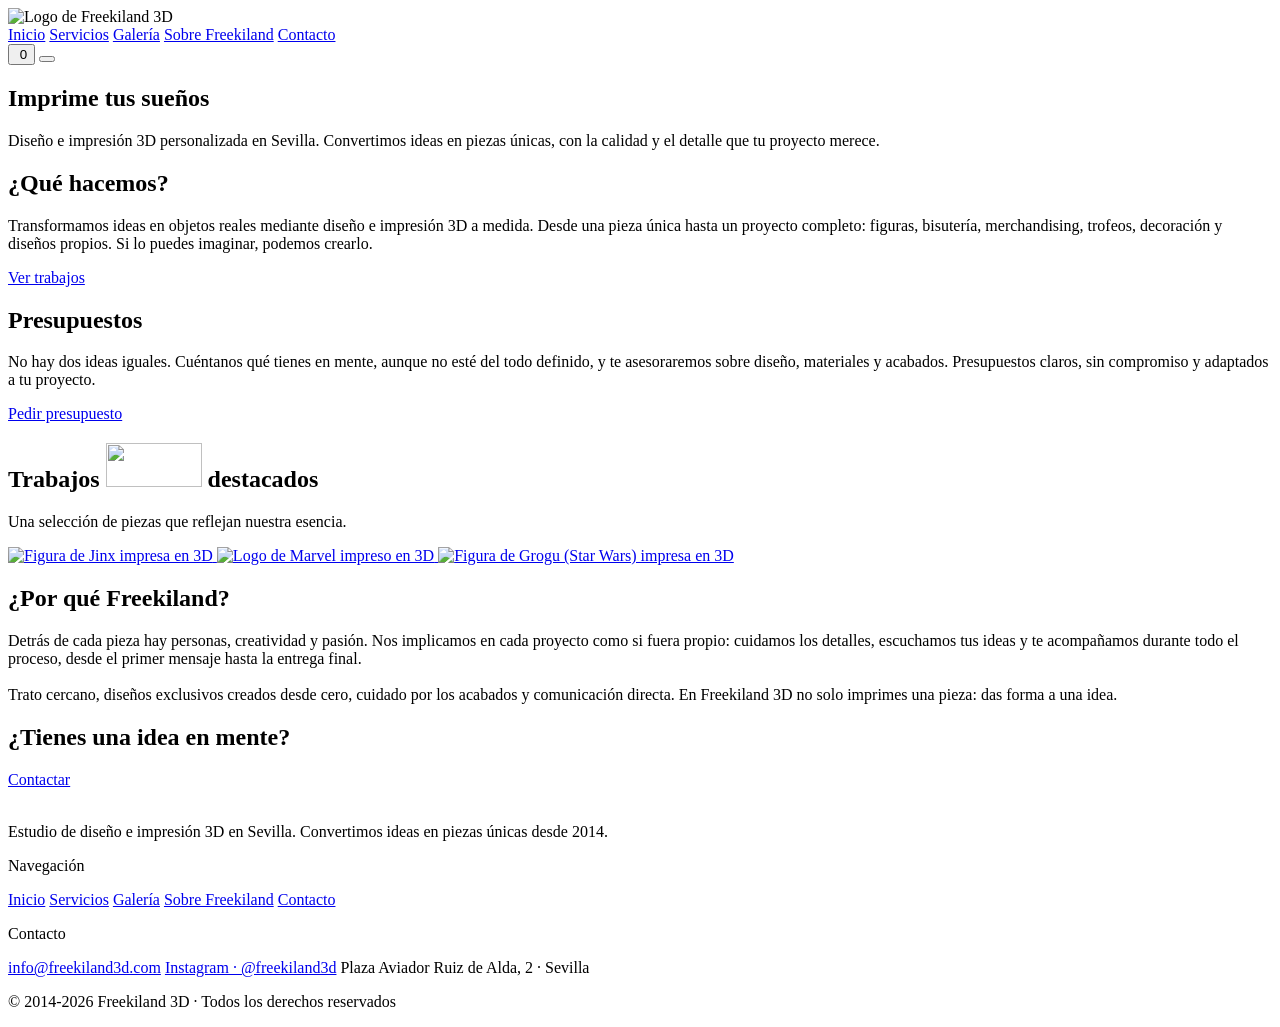
==== commit 9535d1f0: "refactor de archivos para github pages" ====
--- a/index.html
+++ b/index.html
@@ -1,7 +1,9 @@
-<!DOCTYPE html>
+﻿<!DOCTYPE html>
 <html lang="es">
 <head>
   <meta charset="UTF-8" />
+  <!-- Al desplegar el dominio propio, cambia href a / -->
+  <base href="/Practica-FREEKILAND3D-pagina-web/" />
   <meta http-equiv="Content-Security-Policy" content="default-src 'self'; script-src 'self'; style-src 'self' https://fonts.googleapis.com; font-src https://fonts.gstatic.com; img-src 'self' https: data:; frame-src https://www.google.com; connect-src 'self' https://api.web3forms.com; base-uri 'self'; form-action 'self'" />
   <meta http-equiv="X-Frame-Options" content="SAMEORIGIN" />
   <meta name="referrer" content="strict-origin-when-cross-origin" />
@@ -9,7 +11,7 @@
   <script src="vendor/js-detect.js"></script>
   <meta name="description" content="Freekiland 3D · Estudio de diseño e impresión 3D personalizada en Sevilla desde 2014." />
   <meta name="theme-color" content="#0a0f0d" />
-  <!-- Al publicar, sustituye freekiland3d.com por tu dominio real (canonical, OG, sitemap, JSON-LD) -->
+  <!-- Al publicar, sustituir freekiland3d.com por el dominio real (canonical, OG, sitemap, JSON-LD) -->
   <link rel="canonical" href="https://freekiland3d.com/index.html" />
   <!-- Open Graph -->
   <meta property="og:type" content="website" />
@@ -69,7 +71,7 @@
   <link rel="preconnect" href="https://fonts.googleapis.com" />
   <link rel="preconnect" href="https://fonts.gstatic.com" crossorigin />
   <link href="https://fonts.googleapis.com/css2?family=Vidaloka&family=Inter:wght@400;500;600;700;800&display=swap" rel="stylesheet" />
-  <link rel="stylesheet" href="estilos.css" />
+  <link rel="stylesheet" href="assets/css/estilos.css" />
 </head>
 <body>
   <header class="header">
@@ -79,10 +81,10 @@
 
     <nav class="seccion-nav" id="menu-principal" aria-label="Menú principal">
       <a href="index.html">Inicio</a>
-      <a href="servicios.html">Servicios</a>
-      <a href="galeria.html">Galería</a>
-      <a href="sobre-freekiland.html">Sobre Freekiland</a>
-      <a href="contacto.html">Contacto</a>
+      <a href="paginas/servicios.html">Servicios</a>
+      <a href="paginas/galeria.html">Galería</a>
+      <a href="paginas/sobre-freekiland.html">Sobre Freekiland</a>
+      <a href="paginas/contacto.html">Contacto</a>
     </nav>
 
     <div class="seccion-contacto">
@@ -118,7 +120,7 @@
             Desde una pieza única hasta un proyecto completo: figuras, bisutería, merchandising, trofeos, decoración y diseños propios.
             Si lo puedes imaginar, podemos crearlo.
           </p>
-          <a href="galeria.html" class="boton-primario">Ver trabajos</a>
+          <a href="paginas/galeria.html" class="boton-primario">Ver trabajos</a>
         </article>
 
         <article class="card-inicio">
@@ -128,7 +130,7 @@
             definido, y te asesoraremos sobre diseño, materiales y acabados.
             Presupuestos claros, sin compromiso y adaptados a tu proyecto.
           </p>
-          <a href="contacto.html" class="boton-primario">Pedir presupuesto</a>
+          <a href="paginas/contacto.html" class="boton-primario">Pedir presupuesto</a>
         </article>
       </div>
     </section>
@@ -138,13 +140,13 @@
       <h2 class="titulo reveal vidaloka-regular">Trabajos <img class="titulo-pill" src="imagenes/fotos/marvel.jpg" alt="" width="96" height="44" loading="lazy" decoding="async" /> destacados</h2>
       <p class="subtitulo reveal delay-1">Una selección de piezas que reflejan nuestra esencia.</p>
       <div class="galeria-mini">
-        <a href="galeria.html" class="cuadro-imagen reveal delay-1" aria-label="Ver la galería completa">
+        <a href="paginas/galeria.html" class="cuadro-imagen reveal delay-1" aria-label="Ver la galería completa">
           <img src="imagenes/fotos/Chicapelomorado.jpg" alt="Figura de Jinx impresa en 3D" width="600" height="600" loading="lazy" decoding="async" />
         </a>
-        <a href="galeria.html" class="cuadro-imagen reveal delay-2" aria-label="Ver la galería completa">
+        <a href="paginas/galeria.html" class="cuadro-imagen reveal delay-2" aria-label="Ver la galería completa">
           <img src="imagenes/fotos/marvel.jpg" alt="Logo de Marvel impreso en 3D" width="600" height="600" loading="lazy" decoding="async" />
         </a>
-        <a href="galeria.html" class="cuadro-imagen reveal delay-3" aria-label="Ver la galería completa">
+        <a href="paginas/galeria.html" class="cuadro-imagen reveal delay-3" aria-label="Ver la galería completa">
           <img src="imagenes/fotos/alienverde.jpg" alt="Figura de Grogu (Star Wars) impresa en 3D" width="600" height="600" loading="lazy" decoding="async" />
         </a>
       </div>
@@ -169,7 +171,7 @@
 
       <div class="columna-info-der reveal delay-2">
         <h2 class="vidaloka-regular">¿Tienes una idea en mente?</h2>
-        <a href="contacto.html" class="boton-primario">Contactar</a>
+        <a href="paginas/contacto.html" class="boton-primario">Contactar</a>
       </div>
     </section>
   </main>
@@ -185,10 +187,10 @@
         <p class="footer-titulo">Navegación</p>
         <div class="footer-nav-links">
           <a href="index.html">Inicio</a>
-          <a href="servicios.html">Servicios</a>
-          <a href="galeria.html">Galería</a>
-          <a href="sobre-freekiland.html">Sobre Freekiland</a>
-          <a href="contacto.html">Contacto</a>
+          <a href="paginas/servicios.html">Servicios</a>
+          <a href="paginas/galeria.html">Galería</a>
+          <a href="paginas/sobre-freekiland.html">Sobre Freekiland</a>
+          <a href="paginas/contacto.html">Contacto</a>
         </div>
       </nav>
       <div>
@@ -206,6 +208,9 @@
   <!-- El modal del carrito lo inyecta carrito-app.js (evita duplicarlo en cada página) -->
   <!-- Barba.js local: transiciones SPA con fundido entre páginas (degrada a navegación normal si falla) -->
   <script src="vendor/barba.umd.js" defer></script>
-  <script src="carrito-app.js" defer></script>
+  <script src="assets/js/carrito-app.js" defer></script>
 </body>
 </html>
+
+
+
--- a/assets/css/estilos.css
+++ b/assets/css/estilos.css
@@ -0,0 +1,1896 @@
+/* =====================================================
+   1. TOKENS · VARIABLES DE DISEÑO
+===================================================== */
+:root {
+  /* Superficies */
+  --c-bg-0: #06090a;
+  --c-bg-1: #0a0f0d;
+  --c-bg-2: #11171a;
+  --c-surface: #161b19;
+  --c-surface-2: #1a221f;
+  --c-surface-3: #28342f;
+  --c-line: #2a3431;
+  --c-line-soft: rgba(255, 255, 255, 0.07);
+
+  /* Texto */
+  --c-text: #ecf1ee;
+  --c-text-soft: #b3beb9;
+  --c-text-mute: #7d8682;
+  --c-on-accent: #04231b; /* tinta sobre fondos teal/lima: 7:1, antes blanco con 2.9:1 */
+
+  /* Acentos */
+  --c-accent: #1aab8a;
+  --c-accent-deep: #128a72;
+  --c-accent-2: #99bc58;
+  --c-accent-3: #2b71b8;
+  --c-accent-3-dim: rgba(43, 113, 184, 0.08);
+  --c-danger: #ff5660;
+
+  --aurora-1: #2cb6c9;
+  --aurora-2: #45e0a2;
+  --aurora-3: #1aab8a;
+  --aurora-4: #2b71b8;
+
+  /* Semánticos (desacoplados de la paleta decorativa) */
+  --c-warning: #ffc640;
+
+  /* Tipografía */
+  --ff-display: "Vidaloka", "Playfair Display", Georgia, serif;
+  --ff-body: "Inter", "Segoe UI", -apple-system, BlinkMacSystemFont, Arial, sans-serif;
+
+  /* Radios */
+  --r-sm: 8px;
+  --r-md: 14px;
+  --r-lg: 22px;
+  --r-xl: 32px;
+
+  /* Sombras */
+  --sh-sm: 0 4px 14px rgba(0, 0, 0, 0.3);
+  --sh-md: 0 12px 32px rgba(0, 0, 0, 0.45);
+  --sh-lg: 0 30px 70px rgba(0, 0, 0, 0.6);
+  --sh-glow: 0 0 32px rgba(26, 171, 138, 0.4);
+  --sh-glow-soft: 0 10px 30px rgba(26, 171, 138, 0.18);
+
+  /* Animación */
+  --t-fast: 0.18s;
+  --t-med: 0.35s;
+  --t-slow: 0.6s;
+  --t-press: 0.11s; /* feedback de pulsación: debe sentirse inmediato */
+  --ease: cubic-bezier(0.22, 1, 0.36, 1);          /* ease-out fuerte (entradas/UI) */
+  --ease-in-out: cubic-bezier(0.77, 0, 0.175, 1);  /* morfeos en pantalla */
+  --ease-drawer: cubic-bezier(0.32, 0.72, 0, 1);   /* curva tipo iOS para el panel lateral */
+
+  /* Layout */
+  --header-h: 78px;
+  --container: 1240px;
+
+  /* Capas (z-index centralizados) */
+  --z-header: 1000;
+  --z-modal: 9000;
+  --z-toast: 9500;
+  --z-confirm: 9600;
+}
+
+/* =====================================================
+   2. RESET BASE
+===================================================== */
+*, *::before, *::after { box-sizing: border-box; margin: 0; padding: 0; }
+html {
+  -webkit-text-size-adjust: 100%;
+  scroll-behavior: smooth;
+  scroll-padding-top: calc(var(--header-h) + 16px); /* los anclajes no quedan bajo el header fijo */
+}
+html, body { min-height: 100%; }
+
+h1, h2, h3 { text-wrap: balance; }
+p { text-wrap: pretty; }
+
+body {
+  font-family: var(--ff-body);
+  background: var(--c-bg-1);
+  color: var(--c-text);
+  line-height: 1.6;
+  display: flex;
+  flex-direction: column;
+  min-height: 100vh;
+  min-height: 100dvh; /* en móvil ignora el salto de la barra del navegador */
+  overflow-x: hidden;
+  -webkit-font-smoothing: antialiased;
+  -moz-osx-font-smoothing: grayscale;
+}
+body.no-scroll { overflow: hidden; }
+body { accent-color: var(--c-accent); }
+img { display: block; max-width: 100%; height: auto; }
+button { font: inherit; cursor: pointer; }
+a { color: inherit; }
+
+/* Scrollbar acorde al tema */
+::-webkit-scrollbar { width: 10px; }
+::-webkit-scrollbar-track { background: var(--c-bg-0); }
+::-webkit-scrollbar-thumb {
+  background: var(--c-surface-3);
+  border-radius: 5px;
+  border: 2px solid var(--c-bg-0);
+}
+::-webkit-scrollbar-thumb:hover { background: var(--c-accent); }
+::selection { background: var(--c-accent); color: #03110d; }
+
+/* Foco visible para navegación con teclado (no afecta al ratón) */
+:focus-visible {
+  outline: 2px solid var(--c-accent);
+  outline-offset: 3px;
+  border-radius: 2px;
+}
+
+/* Aurora ambiental persistente */
+body::before {
+  content: "";
+  position: fixed; inset: 0;
+  background:
+    radial-gradient(55% 55% at 12% 10%, rgba(44, 182, 201, 0.10), transparent 65%),
+    radial-gradient(45% 50% at 88% 18%, rgba(43, 113, 184, 0.09), transparent 65%),
+    radial-gradient(60% 60% at 75% 95%, rgba(69, 224, 162, 0.07), transparent 70%),
+    radial-gradient(50% 60% at 0% 100%, rgba(26, 171, 138, 0.10), transparent 70%);
+  pointer-events: none;
+  z-index: -2;
+  animation: aurora-drift 22s ease-in-out infinite alternate;
+}
+
+/* Grano sutil sobre toda la página: quita el aspecto "plano digital" de los
+   fondos oscuros. Capa fija sin eventos, coste GPU casi nulo */
+body::after {
+  content: "";
+  position: fixed; inset: 0;
+  z-index: 2000;
+  pointer-events: none;
+  opacity: 0.027;
+  background-image: url("data:image/svg+xml,%3Csvg viewBox='0 0 200 200' xmlns='http://www.w3.org/2000/svg'%3E%3Cfilter id='n'%3E%3CfeTurbulence type='fractalNoise' baseFrequency='0.85' numOctaves='2' stitchTiles='stitch'/%3E%3C/filter%3E%3Crect width='100%25' height='100%25' filter='url(%23n)'/%3E%3C/svg%3E");
+  background-size: 180px 180px;
+}
+@keyframes aurora-drift {
+  0%   { transform: translate3d(0, 0, 0) scale(1); }
+  100% { transform: translate3d(-3%, 2%, 0) scale(1.05); }
+}
+
+main { flex: 1 0 auto; position: relative; z-index: 1; }
+.vidaloka-regular { font-family: var(--ff-display); font-weight: 400; }
+
+/* Barba.js · durante la transición el contenedor saliente se posiciona absoluto
+   sobre el entrante; el wrapper relativo lo contiene y evita el salto de layout */
+[data-barba="wrapper"] { position: relative; }
+
+/* Util · scroll reveal — solo se oculta si JS está activo (clase .js en <html>);
+   sin JS, todo el contenido queda visible en lugar de en negro */
+.js .reveal { opacity: 0; transform: translateY(40px); transition: opacity 0.8s var(--ease), transform 0.8s var(--ease); }
+.js .reveal.revealed { opacity: 1; transform: none; }
+.reveal.delay-1 { transition-delay: 0.12s; }
+.reveal.delay-2 { transition-delay: 0.24s; }
+.reveal.delay-3 { transition-delay: 0.36s; }
+.reveal.delay-4 { transition-delay: 0.48s; }
+
+/* =====================================================
+   3. HEADER · NAVEGACIÓN
+===================================================== */
+.header {
+  position: fixed;
+  top: 0; left: 0; right: 0;
+  height: var(--header-h);
+  display: flex; align-items: center;
+  padding: 0 clamp(16px, 3vw, 40px);
+  z-index: var(--z-header);
+  background: rgba(8, 12, 11, 0.55);
+  backdrop-filter: blur(18px) saturate(140%);
+  -webkit-backdrop-filter: blur(18px) saturate(140%);
+  border-bottom: 1px solid var(--c-line-soft);
+  transition: background var(--t-med) var(--ease), border-color var(--t-med) var(--ease), height var(--t-med) var(--ease);
+}
+.header.scrolled {
+  background: rgba(6, 9, 8, 0.88);
+  border-bottom-color: rgba(26, 171, 138, 0.25);
+  box-shadow: 0 8px 24px rgba(0, 0, 0, 0.45);
+}
+.seccion-logo { display: flex; align-items: center; }
+.logo-img {
+  width: 48px; height: auto;
+  filter: drop-shadow(0 4px 12px rgba(0, 0, 0, 0.6));
+  transition: transform var(--t-med) var(--ease);
+}
+.logo-img:hover { transform: rotate(-6deg) scale(1.08); }
+
+.seccion-nav {
+  flex: 1;
+  display: flex; align-items: center; justify-content: center;
+  gap: clamp(12px, 2.2vw, 36px);
+}
+.seccion-nav a {
+  position: relative;
+  font-family: var(--ff-display);
+  font-size: clamp(15px, 1.15vw, 18px);
+  letter-spacing: 0.5px;
+  color: var(--c-text);
+  text-decoration: none;
+  padding: 8px 4px;
+  transition: color var(--t-med) var(--ease);
+}
+.seccion-nav a::after {
+  content: "";
+  position: absolute; left: 0; bottom: 0;
+  width: 100%; height: 2px;
+  background: linear-gradient(90deg, var(--c-accent), var(--c-accent-2));
+  transform: scaleX(0); transform-origin: left;
+  transition: transform var(--t-med) var(--ease);
+}
+.seccion-nav a:hover, .seccion-nav a.active { color: var(--c-accent); }
+.seccion-nav a:hover::after, .seccion-nav a.active::after { transform: scaleX(1); }
+
+.seccion-contacto { display: flex; align-items: center; gap: 10px; }
+.enlace-carrito {
+  position: relative;
+  display: inline-flex; align-items: center; justify-content: center;
+  width: 48px; height: 48px;
+  padding: 0;
+  border-radius: 50%;
+  background: rgba(255, 255, 255, 0.04);
+  border: 1px solid rgba(255, 255, 255, 0.08);
+  text-decoration: none;
+  transition: background var(--t-med) var(--ease), border-color var(--t-med) var(--ease), transform var(--t-med) var(--ease);
+}
+.enlace-carrito:hover {
+  background: rgba(26, 171, 138, 0.14);
+  border-color: var(--c-accent);
+  transform: translateY(-2px);
+}
+.carrito-img { width: 26px; height: auto; }
+
+.badge {
+  position: absolute; top: -4px; right: -4px;
+  min-width: 22px; height: 22px;
+  padding: 0 6px;
+  border-radius: 999px;
+  background: linear-gradient(135deg, var(--c-accent), var(--c-accent-2));
+  color: var(--c-on-accent);
+  font-family: var(--ff-body);
+  font-weight: 800; font-size: 11px;
+  display: inline-flex; align-items: center; justify-content: center;
+  box-shadow: 0 4px 14px rgba(26, 171, 138, 0.5);
+  transform: scale(0.5);
+  opacity: 0;
+  transition: transform 0.2s var(--ease), opacity 0.2s var(--ease);
+}
+.badge.badge-visible { transform: scale(1); opacity: 1; }
+.badge.bump { animation: bump 0.4s var(--ease); }
+@keyframes bump {
+  0%   { transform: scale(1); }
+  50%  { transform: scale(1.45); }
+  100% { transform: scale(1); }
+}
+
+.nav-toggle {
+  display: none;
+  width: 44px; height: 44px;
+  background: transparent; border: none;
+  padding: 8px;
+  z-index: calc(var(--z-header) + 1);
+}
+.nav-toggle span {
+  display: block; width: 28px; height: 2px;
+  background: var(--c-text);
+  margin: 6px auto;
+  border-radius: 2px;
+  transition: transform var(--t-med) var(--ease), opacity var(--t-med) var(--ease);
+}
+.nav-toggle.open span:nth-child(1) { transform: translateY(8px) rotate(45deg); }
+.nav-toggle.open span:nth-child(2) { opacity: 0; }
+.nav-toggle.open span:nth-child(3) { transform: translateY(-8px) rotate(-45deg); }
+
+@media (max-width: 960px) {
+  .nav-toggle { display: block; }
+  .seccion-nav {
+    position: fixed;
+    top: var(--header-h);
+    left: 0; right: 0;
+    flex-direction: column;
+    background: rgba(8, 12, 11, 0.97);
+    backdrop-filter: blur(20px);
+    padding: 30px 20px 40px;
+    gap: 14px;
+    transition: transform var(--t-med) var(--ease);
+    border-bottom: 1px solid var(--c-line);
+    box-shadow: 0 20px 40px rgba(0, 0, 0, 0.6);
+  }
+  /* el menú solo se oculta si JS puede abrirlo; sin JS queda desplegado */
+  .js .seccion-nav { transform: translateY(-120%); }
+  .js .seccion-nav.open { transform: translateY(0); }
+  .seccion-nav a { font-size: 22px; padding: 12px 0; }
+}
+
+@media (max-width: 480px) {
+  :root { --header-h: 68px; }
+  .logo-img { width: 40px; }
+}
+
+/* =====================================================
+   4. FOOTER
+===================================================== */
+.footer {
+  background: var(--c-bg-0);
+  border-top: 1px solid transparent;
+  border-image: linear-gradient(90deg, transparent, var(--c-line) 15%, var(--c-line) 85%, transparent) 1;
+  padding: 52px clamp(20px, 4vw, 40px) 26px;
+  color: var(--c-text-mute);
+  font-size: 0.9rem;
+  width: 100%;
+  margin-top: auto;
+  position: relative; z-index: 2;
+}
+.footer-grid {
+  max-width: var(--container);
+  margin: 0 auto 40px;
+  display: grid;
+  grid-template-columns: 1.4fr 1fr 1.2fr;
+  gap: clamp(28px, 5vw, 64px);
+  align-items: start;
+  text-align: left;
+}
+.footer-logo { width: 44px; margin-bottom: 14px; }
+.footer-tagline {
+  color: var(--c-text-soft);
+  line-height: 1.6;
+  max-width: 32ch;
+}
+.footer-titulo {
+  font-family: var(--ff-display);
+  font-size: 1.05rem;
+  color: var(--c-text);
+  margin-bottom: 16px;
+}
+.footer-nav-links, .footer-contacto {
+  display: flex;
+  flex-direction: column;
+  gap: 10px;
+}
+.footer-nav-links a, .footer-contacto a {
+  color: var(--c-text-mute);
+  text-decoration: none;
+  width: fit-content;
+  transition: color var(--t-fast) var(--ease);
+}
+.footer-nav-links a:hover, .footer-contacto a:hover { color: var(--c-accent); }
+.footer-contacto span { color: var(--c-text-mute); }
+.footer-copy {
+  max-width: var(--container);
+  margin: 0 auto;
+  padding-top: 22px;
+  border-top: 1px solid var(--c-line-soft);
+  text-align: center;
+  font-size: 0.82rem;
+}
+@media (max-width: 768px) {
+  .footer-grid { grid-template-columns: 1fr; gap: 32px; }
+}
+
+/* =====================================================
+   5. BOTONES
+===================================================== */
+.boton-primario, .boton-cta {
+  position: relative;
+  display: inline-flex; align-items: center; justify-content: center; gap: 10px;
+  padding: 14px 32px;
+  font-family: var(--ff-body);
+  font-size: 1rem; font-weight: 700; letter-spacing: 0.5px;
+  color: var(--c-on-accent);
+  background: linear-gradient(135deg, var(--c-accent), var(--c-accent-deep));
+  border: none; border-radius: 999px;
+  text-decoration: none;
+  overflow: hidden;
+  isolation: isolate;
+  box-shadow: var(--sh-glow-soft), inset 0 0 0 1px rgba(255, 255, 255, 0.1);
+  transition: transform var(--t-med) var(--ease), box-shadow var(--t-med) var(--ease);
+}
+/* destello que recorre el botón al pasar el ratón */
+.boton-primario::before, .boton-cta::before {
+  content: "";
+  position: absolute; top: 0; bottom: 0; left: 0; width: 45%;
+  background: linear-gradient(105deg, transparent, rgba(255, 255, 255, 0.35), transparent);
+  transform: translateX(-160%) skewX(-18deg);
+  transition: transform 0.7s var(--ease);
+  pointer-events: none;
+}
+.boton-primario:hover::before, .boton-cta:hover::before { transform: translateX(320%) skewX(-18deg); }
+.boton-primario::after, .boton-cta::after {
+  content: ""; position: absolute; inset: 0;
+  background: linear-gradient(135deg, var(--c-accent-2), var(--c-accent));
+  opacity: 0;
+  transition: opacity var(--t-med) var(--ease);
+  z-index: -1;
+}
+.boton-primario:hover, .boton-cta:hover {
+  transform: translateY(-3px);
+  box-shadow: var(--sh-glow), inset 0 0 0 1px rgba(255, 255, 255, 0.2);
+}
+.boton-primario:hover::after, .boton-cta:hover::after { opacity: 1; }
+.boton-primario:active, .boton-cta:active { transform: translateY(0) scale(0.97); transition-duration: var(--t-press); }
+
+/* =====================================================
+   6. INDEX · HERO + SECCIONES
+===================================================== */
+.hero {
+  min-height: 100vh;
+  min-height: 100dvh;
+  padding: calc(var(--header-h) + 60px) clamp(20px, 4vw, 40px) 60px;
+  display: flex; flex-direction: column; align-items: center; justify-content: center;
+  position: relative;
+}
+.hero::before {
+  content: "";
+  position: absolute;
+  top: 12%; left: 50%; transform: translateX(-50%);
+  width: 80vw; max-width: 900px; height: 60vh;
+  background: radial-gradient(closest-side, rgba(26, 171, 138, 0.18), transparent 70%);
+  filter: blur(40px);
+  pointer-events: none;
+  z-index: -1;
+}
+
+.slogan-box {
+  text-align: center;
+  margin-bottom: 50px;
+  max-width: 1100px;
+}
+
+/* Entrada coreografiada del hero: titular desenfocado→nítido, luego subtítulo
+   y tarjetas en escalera. Funciona sin JS (animation-fill backwards) */
+@media (prefers-reduced-motion: no-preference) {
+  .slogan-box .title    { animation: hero-rise 0.7s var(--ease) 0.05s backwards; }
+  .subtitulo-hero       { animation: hero-rise 0.7s var(--ease) 0.2s backwards; }
+  .grid-inicio-tarjetas .card-inicio:nth-child(1) { animation: hero-settle 0.6s var(--ease) 0.36s backwards; }
+  .grid-inicio-tarjetas .card-inicio:nth-child(2) { animation: hero-settle 0.6s var(--ease) 0.48s backwards; }
+}
+@keyframes hero-rise {
+  from { opacity: 0; transform: translateY(26px); filter: blur(7px); }
+  to   { opacity: 1; transform: none; filter: none; }
+}
+@keyframes hero-settle {
+  from { opacity: 0; transform: translateY(30px) scale(0.97); }
+  to   { opacity: 1; transform: none; }
+}
+.slogan-box .title {
+  font-family: var(--ff-display);
+  font-size: clamp(2.2rem, 6vw, 5rem);
+  line-height: 1.1;
+  letter-spacing: -0.02em;
+  display: flex; align-items: center; justify-content: center; gap: 18px; flex-wrap: wrap;
+  margin: 0;
+}
+.aurora-text {
+  background: linear-gradient(110deg,
+    #eafff4, var(--aurora-2), var(--c-accent),
+    var(--aurora-1), #eafff4);
+  background-size: 300% 100%;
+  -webkit-background-clip: text;
+  background-clip: text;
+  color: transparent;
+  filter: drop-shadow(0 6px 20px rgba(26, 171, 138, 0.28));
+  animation: aurora-move 9s linear infinite;
+}
+@keyframes aurora-move {
+  0%   { background-position: 0% 50%; }
+  100% { background-position: 300% 50%; }
+}
+.slogan-logo {
+  width: clamp(48px, 6vw, 72px);
+  filter: drop-shadow(0 4px 12px rgba(0, 0, 0, 0.5));
+}
+.subtitulo-hero {
+  margin-top: 18px;
+  font-size: clamp(1rem, 1.4vw, 1.2rem);
+  color: var(--c-text-soft);
+  max-width: 720px;
+  margin-left: auto; margin-right: auto;
+}
+
+.grid-inicio-tarjetas {
+  display: grid;
+  grid-template-columns: repeat(2, 1fr);
+  gap: 30px;
+  width: 100%;
+  max-width: var(--container);
+  margin: 0 auto;
+}
+.card-inicio {
+  position: relative;
+  background: linear-gradient(160deg, rgba(40, 52, 47, 0.9), rgba(22, 27, 25, 0.9));
+  border: 1px solid var(--c-line);
+  border-radius: var(--r-lg);
+  padding: 38px;
+  display: flex; flex-direction: column; gap: 18px;
+  text-align: center; align-items: center;
+  overflow: hidden;
+  isolation: isolate;
+  transition: transform var(--t-med) var(--ease), border-color var(--t-med) var(--ease), box-shadow var(--t-med) var(--ease);
+}
+.card-inicio::before {
+  content: "";
+  position: absolute;
+  top: -50%; left: -50%;
+  width: 200%; height: 200%;
+  background: conic-gradient(from 180deg, transparent, rgba(26, 171, 138, 0.12), transparent 30%);
+  opacity: 0;
+  transition: opacity var(--t-slow) var(--ease);
+  z-index: -1;
+  animation: rotate-bg 12s linear infinite;
+  animation-play-state: paused; /* no gasta GPU mientras es invisible */
+}
+.card-inicio:hover {
+  transform: translateY(-10px);
+  border-color: var(--c-accent);
+  box-shadow: var(--sh-glow);
+}
+.card-inicio:hover::before { opacity: 1; animation-play-state: running; }
+@keyframes rotate-bg { to { transform: rotate(360deg); } }
+.card-inicio h2 {
+  font-family: var(--ff-display);
+  font-size: clamp(1.6rem, 2.4vw, 2rem);
+  color: #fff;
+  position: relative;
+  padding-bottom: 12px;
+}
+.card-inicio h2::after {
+  content: "";
+  position: absolute; left: 50%; bottom: 0; transform: translateX(-50%);
+  width: 50px; height: 3px;
+  background: var(--c-accent);
+  border-radius: 2px;
+}
+.card-inicio p {
+  color: var(--c-text-soft);
+  font-size: 1.05rem;
+  line-height: 1.7;
+  flex: 1;
+}
+
+@media (max-width: 800px) {
+  .grid-inicio-tarjetas { grid-template-columns: 1fr; gap: 24px; }
+  .card-inicio { padding: 28px; }
+}
+
+/* Sección destacados */
+.seccion-destacados {
+  padding: clamp(80px, 11vw, 150px) 20px;
+  text-align: center;
+  position: relative;
+}
+.seccion-destacados .titulo {
+  font-family: var(--ff-display);
+  font-size: clamp(1.8rem, 3.5vw, 2.8rem);
+  margin-bottom: 12px;
+  color: #fff;
+}
+/* micro-imagen tipo píldora incrustada en el titular */
+.titulo-pill {
+  display: inline-block;
+  width: clamp(58px, 7vw, 96px);
+  height: clamp(28px, 3.4vw, 44px);
+  object-fit: cover;
+  border-radius: 999px;
+  vertical-align: middle;
+  margin: 0 8px;
+  border: 1px solid var(--c-line);
+  background: var(--c-surface-3); /* mientras carga la foto se ve como píldora sólida */
+  transform: rotate(-2deg) translateY(-2px);
+}
+.seccion-destacados .subtitulo {
+  color: var(--c-text-mute);
+  margin-bottom: 50px;
+  font-size: 1.05rem;
+}
+.galeria-mini {
+  display: grid;
+  grid-template-columns: repeat(3, 1fr);
+  gap: 22px;
+  max-width: 1100px;
+  margin: 0 auto;
+}
+.cuadro-imagen {
+  position: relative;
+  display: block;
+  height: 280px;
+  border-radius: var(--r-lg);
+  background-color: var(--c-surface-3);
+  overflow: hidden;
+  border: 1px solid var(--c-line);
+  text-decoration: none;
+  transition: transform var(--t-med) var(--ease), border-color var(--t-med) var(--ease);
+}
+.cuadro-imagen img {
+  width: 100%; height: 100%;
+  object-fit: cover;
+  transition: transform var(--t-slow) var(--ease);
+}
+.cuadro-imagen:hover img { transform: scale(1.05); }
+.cuadro-imagen::after {
+  content: "";
+  position: absolute; inset: 0;
+  background: linear-gradient(0deg, rgba(0, 0, 0, 0.55) 0%, transparent 50%);
+  opacity: 0.7;
+  transition: opacity var(--t-med) var(--ease);
+}
+.cuadro-imagen:hover { transform: translateY(-8px); border-color: var(--c-accent); }
+.cuadro-imagen:hover::after { opacity: 1; }
+
+@media (max-width: 800px) {
+  .galeria-mini { grid-template-columns: 1fr 1fr; }
+  .cuadro-imagen { height: 200px; }
+}
+@media (max-width: 480px) {
+  .galeria-mini { grid-template-columns: 1fr; }
+}
+
+/* Sección por qué freekiland */
+.seccion-info-extra {
+  padding: clamp(80px, 11vw, 150px) clamp(20px, 4vw, 40px);
+  display: grid;
+  grid-template-columns: 1.4fr 8px 1fr;
+  align-items: center;
+  gap: clamp(30px, 5vw, 80px);
+  max-width: 1400px;
+  margin: 0 auto;
+}
+.columna-info-izq { text-align: left; }
+.titulo-subrayado {
+  font-family: var(--ff-display);
+  font-size: clamp(2rem, 5vw, 3.6rem);
+  color: #fff;
+  line-height: 1.1;
+  margin-bottom: 18px;
+}
+.barra-blanca-gruesa {
+  width: 80px; height: 5px;
+  background: linear-gradient(90deg, var(--c-accent), var(--c-accent-2));
+  border-radius: 4px;
+  margin-bottom: 28px;
+}
+.texto-grande {
+  color: var(--c-text-soft);
+  font-size: clamp(1rem, 1.3vw, 1.15rem);
+  line-height: 1.8;
+}
+.separador-vertical-grueso {
+  width: 3px;
+  height: 100%; min-height: 280px;
+  background: linear-gradient(180deg, transparent, var(--c-accent) 30%, var(--c-accent) 70%, transparent);
+  border-radius: 4px;
+}
+.columna-info-der {
+  display: flex; flex-direction: column; align-items: center; text-align: center;
+  gap: 32px;
+}
+.columna-info-der h2 {
+  font-family: var(--ff-display);
+  font-size: clamp(1.6rem, 2.6vw, 2.2rem);
+  color: #fff;
+}
+.columna-info-der .boton-primario { padding: 18px 40px; font-size: 1.1rem; }
+
+@media (max-width: 900px) {
+  .seccion-info-extra { grid-template-columns: 1fr; gap: 40px; }
+  .separador-vertical-grueso { width: 80%; height: 3px; min-height: 0; background: linear-gradient(90deg, transparent, var(--c-accent) 30%, var(--c-accent) 70%, transparent); }
+}
+
+/* =====================================================
+   7. GALERÍA · CATÁLOGO
+===================================================== */
+.galeria-main {
+  padding-top: calc(var(--header-h) + 40px);
+  padding-bottom: 80px;
+  background: var(--c-bg-1);
+}
+.galeria-intro {
+  text-align: center;
+  padding: 60px 20px 40px;
+  position: relative;
+}
+.galeria-intro h1 {
+  font-family: var(--ff-display);
+  font-size: clamp(2.2rem, 5vw, 3.6rem);
+  margin-bottom: 14px;
+  color: #fff;
+}
+.galeria-intro p {
+  color: var(--c-text-soft);
+  font-size: 1.1rem;
+  max-width: 700px;
+  margin: 0 auto;
+}
+
+.seccion-categoria {
+  padding: 50px 0 60px;
+  /* separador degradado: se desvanece en los bordes en vez de cortar de lado a lado */
+  border-bottom: 1px solid transparent;
+  border-image: linear-gradient(90deg, transparent, var(--c-line) 18%, var(--c-line) 82%, transparent) 1;
+  text-align: center;
+  position: relative;
+}
+.seccion-categoria:last-child { border-bottom: none; }
+.seccion-categoria h2 {
+  font-family: var(--ff-display);
+  font-size: clamp(1.8rem, 3vw, 2.4rem);
+  color: var(--c-accent);
+  margin-bottom: 8px;
+}
+.seccion-categoria .descripcion-cat {
+  color: var(--c-text-mute);
+  margin-bottom: 36px;
+  font-size: 0.98rem;
+}
+
+/* Marquee */
+.marquee-externo {
+  width: 100%;
+  overflow: hidden;
+  padding: 16px 0;
+  position: relative;
+  -webkit-mask-image: linear-gradient(90deg, transparent, #000 8%, #000 92%, transparent);
+          mask-image: linear-gradient(90deg, transparent, #000 8%, #000 92%, transparent);
+}
+.marquee-interno {
+  display: flex;
+  width: max-content;
+  gap: 24px;
+  animation: scrollFreek 60s linear infinite;
+}
+.marquee-externo:hover .marquee-interno { animation-play-state: paused; }
+.marquee-interno img {
+  height: clamp(200px, 22vw, 280px);
+  width: clamp(200px, 22vw, 280px);
+  object-fit: cover;
+  border-radius: var(--r-md);
+  border: 1px solid var(--c-line);
+  box-shadow: var(--sh-md);
+  transition: transform var(--t-med) var(--ease), border-color var(--t-med) var(--ease);
+}
+.marquee-interno img:hover {
+  transform: scale(1.06);
+  border-color: var(--c-accent);
+}
+.marquee-interno.slow { animation-duration: 90s; }
+.marquee-interno.fast { animation-duration: 40s; }
+/* cuando GSAP toma el control de la cinta, se apaga el @keyframes CSS
+   (el JS de carrito-app.js añade .gsap-on). Si GSAP no carga, el CSS
+   de arriba sigue siendo el fallback */
+.marquee-interno.gsap-on { animation: none; }
+@keyframes scrollFreek {
+  0%   { transform: translateX(0); }
+  100% { transform: translateX(-50%); }
+}
+
+/* Catálogo desplegable */
+.btn-desplegar {
+  margin-top: 40px;
+  background: transparent;
+  color: var(--c-text);
+  padding: 12px 32px;
+  border: 1px solid var(--c-accent);
+  border-radius: 999px;
+  font-family: var(--ff-display);
+  font-size: 1rem;
+  letter-spacing: 0.5px;
+  transition: background var(--t-med) var(--ease), color var(--t-med) var(--ease), transform var(--t-med) var(--ease);
+}
+.btn-desplegar:hover {
+  background: var(--c-accent);
+  color: var(--c-on-accent);
+  transform: translateY(-2px);
+  box-shadow: var(--sh-glow-soft);
+}
+
+/* respuesta táctil al pulsar: el botón "se hunde" físicamente y de forma
+   inmediata (--t-press). Sin esto, el scale heredaba la transición de 350ms
+   del hover y el "click" se sentía con retardo. */
+.btn-desplegar:active,
+.btn-comprar:active,
+.boton-checkout:active,
+.boton-vaciar:active,
+.btn-contacto:active,
+.qty-btn:active {
+  transform: scale(0.97);
+  transition-duration: var(--t-press);
+}
+
+/* Acordeón moderno: anima grid-template-rows 0fr→1fr, sin alturas mágicas
+   ni delay al cerrar (antes: max-height: 4000px) */
+.contenido-oculto {
+  display: grid;
+  grid-template-rows: 0fr;
+  padding: 0 clamp(16px, 5vw, 80px);
+  transition: grid-template-rows var(--t-slow) var(--ease);
+}
+.contenido-oculto > .grid-productos {
+  overflow: hidden;
+  min-height: 0;
+  transition: margin-top var(--t-slow) var(--ease);
+}
+.contenido-oculto.abierto { grid-template-rows: 1fr; }
+.contenido-oculto.abierto > .grid-productos { margin-top: 40px; }
+
+.grid-productos {
+  display: grid;
+  grid-template-columns: repeat(auto-fill, minmax(240px, 1fr));
+  gap: 24px;
+}
+
+.tarjeta-producto {
+  background: linear-gradient(165deg, var(--c-surface-3), var(--c-surface));
+  border: 1px solid var(--c-line);
+  border-radius: var(--r-lg);
+  padding: 14px;
+  display: flex; flex-direction: column;
+  text-align: left;
+  transition: transform var(--t-med) var(--ease), border-color var(--t-med) var(--ease), box-shadow var(--t-med) var(--ease);
+  overflow: hidden;
+}
+.tarjeta-producto:hover {
+  transform: translateY(-8px);
+  border-color: var(--c-accent);
+  box-shadow: var(--sh-glow-soft);
+}
+.tarjeta-producto .img-wrap {
+  position: relative;
+  border-radius: var(--r-md);
+  overflow: hidden;
+  margin-bottom: 14px;
+  aspect-ratio: 1 / 1;
+}
+.tarjeta-producto img {
+  width: 100%; height: 100%;
+  object-fit: cover;
+  transition: transform var(--t-slow) var(--ease);
+}
+.tarjeta-producto:hover img { transform: scale(1.08); }
+.tarjeta-producto .nombre-prod {
+  font-family: var(--ff-display);
+  font-size: 1.15rem;
+  color: #fff;
+  margin-bottom: 6px;
+}
+.tarjeta-producto .precio-prod {
+  font-weight: 700;
+  font-size: 1rem;
+  color: var(--c-accent-2);
+  margin-bottom: 14px;
+}
+.tarjeta-producto .btn-comprar {
+  margin-top: auto;
+  position: relative;
+  background: linear-gradient(135deg, var(--c-accent), var(--c-accent-deep));
+  color: var(--c-on-accent);
+  border: none;
+  padding: 11px 16px;
+  border-radius: 999px;
+  font-weight: 700;
+  display: inline-flex; align-items: center; justify-content: center; gap: 8px;
+  transition: transform var(--t-med) var(--ease), box-shadow var(--t-med) var(--ease);
+}
+.tarjeta-producto .btn-comprar:hover {
+  transform: translateY(-2px);
+  box-shadow: var(--sh-glow-soft);
+}
+.tarjeta-producto .btn-comprar.added {
+  background: linear-gradient(135deg, var(--c-accent-2), var(--c-accent));
+  animation: pulse-add 0.6s var(--ease);
+}
+@keyframes pulse-add {
+  0%   { transform: scale(1); }
+  40%  { transform: scale(1.06); }
+  100% { transform: scale(1); }
+}
+
+/* =====================================================
+   8. SERVICIOS
+===================================================== */
+.servicios-section {
+  padding: calc(var(--header-h) + 60px) clamp(20px, 4vw, 40px) 80px;
+  min-height: 80vh;
+}
+.contenedor-servicios {
+  max-width: var(--container);
+  margin: 0 auto;
+}
+.servicios-intro {
+  text-align: center;
+  max-width: 820px;
+  margin: 0 auto 70px;
+}
+.servicios-intro h1 {
+  font-size: clamp(2rem, 4.5vw, 3.2rem);
+  color: #fff;
+  margin-bottom: 18px;
+}
+.intro-texto {
+  font-size: 1.15rem;
+  line-height: 1.8;
+  color: var(--c-text-soft);
+}
+.resaltado-verde {
+  color: var(--c-accent-2);
+  font-weight: 700;
+}
+
+.grid-servicios {
+  display: grid;
+  grid-template-columns: repeat(auto-fit, minmax(260px, 1fr));
+  gap: 28px;
+  margin-bottom: 90px;
+}
+.tarjeta-servicio {
+  position: relative;
+  background: linear-gradient(170deg, var(--c-surface), var(--c-bg-2));
+  border: 1px solid var(--c-line);
+  border-radius: var(--r-lg);
+  padding: 36px 30px;
+  display: flex; flex-direction: column;
+  overflow: hidden;
+  isolation: isolate;
+  transition: transform var(--t-med) var(--ease), border-color var(--t-med) var(--ease), box-shadow var(--t-med) var(--ease);
+}
+.tarjeta-servicio::before {
+  content: "";
+  position: absolute;
+  top: 0; left: 0; right: 0; height: 3px;
+  background: linear-gradient(90deg, var(--c-accent), var(--c-accent-2), var(--aurora-4));
+  opacity: 0;
+  transition: opacity var(--t-med) var(--ease);
+}
+.tarjeta-servicio:hover {
+  transform: translateY(-10px);
+  border-color: var(--c-accent);
+  box-shadow: var(--sh-glow);
+}
+.tarjeta-servicio:hover::before { opacity: 1; }
+
+.icono-servicio {
+  width: 60px; height: 60px;
+  border-radius: var(--r-md);
+  background: linear-gradient(135deg, rgba(26, 171, 138, 0.18), rgba(153, 188, 88, 0.12));
+  border: 1px solid rgba(26, 171, 138, 0.4);
+  display: inline-flex; align-items: center; justify-content: center;
+  margin-bottom: 22px;
+  color: var(--c-accent);
+}
+.icono-servicio svg { width: 30px; height: 30px; }
+
+.tarjeta-servicio h3 {
+  font-size: 1.4rem;
+  color: #fff;
+  margin-bottom: 14px;
+  position: relative;
+  padding-bottom: 10px;
+}
+.tarjeta-servicio h3::after {
+  content: "";
+  position: absolute; left: 0; bottom: 0;
+  width: 36px; height: 2px;
+  background: var(--c-accent-2);
+  border-radius: 2px;
+}
+.tarjeta-servicio p {
+  font-size: 0.98rem;
+  line-height: 1.65;
+  color: var(--c-text-soft);
+  margin-bottom: 12px;
+}
+.nota-servicio {
+  font-style: italic;
+  color: var(--c-text-mute) !important;
+  margin-top: auto;
+  padding-top: 8px;
+}
+
+/* Proceso pasos */
+.proceso-trabajo {
+  background: linear-gradient(160deg, var(--c-surface-3), rgba(22, 27, 25, 0.7));
+  border: 1px solid var(--c-line);
+  padding: 60px 30px;
+  border-radius: var(--r-lg);
+  margin-bottom: 80px;
+  position: relative;
+  overflow: hidden;
+}
+.proceso-trabajo::before {
+  content: "";
+  position: absolute;
+  top: -40%; right: -20%;
+  width: 500px; height: 500px;
+  background: radial-gradient(closest-side, rgba(26, 171, 138, 0.12), transparent);
+  pointer-events: none;
+}
+.titulo-centro {
+  text-align: center;
+  font-size: clamp(1.6rem, 3vw, 2.2rem);
+  color: #fff;
+  margin-bottom: 50px;
+}
+.pasos-container {
+  display: grid;
+  grid-template-columns: repeat(5, 1fr);
+  gap: 16px;
+  text-align: center;
+}
+.paso-item { position: relative; }
+.numero-paso {
+  width: 64px; height: 64px;
+  background: linear-gradient(135deg, var(--c-accent), var(--c-accent-deep));
+  color: var(--c-on-accent);
+  font-family: var(--ff-display);
+  font-size: 1.7rem; font-weight: 700;
+  border-radius: 50%;
+  display: flex; align-items: center; justify-content: center;
+  margin: 0 auto 16px;
+  box-shadow: 0 0 20px rgba(26, 171, 138, 0.45);
+  position: relative; z-index: 2;
+}
+.paso-item p {
+  font-size: 0.98rem; font-weight: 600;
+  color: var(--c-text);
+}
+.paso-item:not(:last-child)::after {
+  content: "";
+  position: absolute;
+  top: 32px; left: 60%;
+  width: 80%; height: 2px;
+  background: linear-gradient(90deg, var(--c-accent), transparent);
+  z-index: 1;
+}
+
+/* El proceso es una secuencia real: los números aparecen en orden y las
+   líneas se dibujan entre ellos cuando la sección entra en pantalla.
+   Sin estado oculto inicial: si el reveal no llega a dispararse, todo
+   queda visible (fill-mode backwards solo oculta durante el delay) */
+@media (prefers-reduced-motion: no-preference) {
+  .proceso-trabajo .paso-item::after { transform-origin: left; }
+  .proceso-trabajo.revealed .numero-paso { animation: paso-pop 0.5s var(--ease) backwards; }
+  .proceso-trabajo.revealed .paso-item::after { animation: linea-draw 0.5s var(--ease) backwards; }
+  .proceso-trabajo.revealed .paso-item:nth-child(1) .numero-paso { animation-delay: 0.10s; }
+  .proceso-trabajo.revealed .paso-item:nth-child(2) .numero-paso { animation-delay: 0.30s; }
+  .proceso-trabajo.revealed .paso-item:nth-child(3) .numero-paso { animation-delay: 0.50s; }
+  .proceso-trabajo.revealed .paso-item:nth-child(4) .numero-paso { animation-delay: 0.70s; }
+  .proceso-trabajo.revealed .paso-item:nth-child(5) .numero-paso { animation-delay: 0.90s; }
+  .proceso-trabajo.revealed .paso-item:nth-child(1)::after { animation-delay: 0.20s; }
+  .proceso-trabajo.revealed .paso-item:nth-child(2)::after { animation-delay: 0.40s; }
+  .proceso-trabajo.revealed .paso-item:nth-child(3)::after { animation-delay: 0.60s; }
+  .proceso-trabajo.revealed .paso-item:nth-child(4)::after { animation-delay: 0.80s; }
+}
+@keyframes paso-pop { from { opacity: 0; transform: scale(0.6); } }
+@keyframes linea-draw { from { transform: scaleX(0); } }
+
+/* a 900px las 5 columnas ya quedan demasiado estrechas y los conectores se solapan */
+@media (max-width: 900px) {
+  .pasos-container { grid-template-columns: 1fr; gap: 28px; }
+  .paso-item:not(:last-child)::after { display: none; }
+  .proceso-trabajo { padding: 40px 20px; }
+}
+
+/* CTA */
+.cta-banner {
+  text-align: center;
+  border: 1px solid var(--c-accent);
+  padding: clamp(40px, 6vw, 70px) 30px;
+  border-radius: var(--r-lg);
+  background: linear-gradient(135deg, rgba(26, 171, 138, 0.12), var(--c-accent-3-dim));
+  position: relative;
+  overflow: hidden;
+}
+.cta-banner::before {
+  content: "";
+  position: absolute; inset: 0;
+  background: radial-gradient(closest-side at 80% 20%, rgba(26, 171, 138, 0.18), transparent 70%);
+  pointer-events: none;
+}
+.cta-banner h2 {
+  font-size: clamp(1.8rem, 3vw, 2.4rem);
+  color: #fff;
+  margin-bottom: 12px;
+  position: relative;
+}
+.cta-banner p {
+  font-size: 1.1rem;
+  color: var(--c-text-soft);
+  margin-bottom: 32px;
+  position: relative;
+}
+
+/* =====================================================
+   9. SOBRE FREEKILAND
+===================================================== */
+.sobre-nosotros-section {
+  padding: calc(var(--header-h) + 60px) clamp(20px, 4vw, 40px) 80px;
+  min-height: 80vh;
+}
+.contenedor-sobre {
+  max-width: 1100px;
+  margin: 0 auto;
+}
+.intro-bloque {
+  text-align: center;
+  margin-bottom: 70px;
+}
+.titulo-grande {
+  font-size: clamp(2.2rem, 5vw, 3.4rem);
+  color: #fff;
+  margin-bottom: 22px;
+}
+.verde-freeki { color: var(--c-accent); font-weight: 700; }
+.texto-destacado {
+  font-size: 1.3rem;
+  color: var(--c-text);
+  margin-bottom: 16px;
+}
+.intro-bloque > p {
+  font-size: 1.08rem;
+  line-height: 1.8;
+  color: var(--c-text-soft);
+  max-width: 760px;
+  margin: 0 auto;
+}
+
+.filosofia-box {
+  background:
+    linear-gradient(135deg, rgba(153, 188, 88, 0.06), transparent 55%),
+    linear-gradient(135deg, var(--c-surface), var(--c-bg-2));
+  border: 1px solid rgba(153, 188, 88, 0.28);
+  padding: 44px;
+  margin-bottom: 90px;
+  border-radius: var(--r-md);
+  box-shadow: var(--sh-md);
+}
+.filosofia-box h3 {
+  font-size: 1.8rem;
+  color: var(--c-accent-2);
+  margin-bottom: 16px;
+}
+.filosofia-box p {
+  font-size: 1.15rem;
+  font-style: italic;
+  color: var(--c-text-soft);
+  line-height: 1.7;
+}
+
+.titulo-equipo {
+  text-align: center;
+  font-size: clamp(1.8rem, 3.5vw, 2.6rem);
+  color: #fff;
+  margin-bottom: 50px;
+  position: relative;
+  padding-bottom: 22px;
+}
+.titulo-equipo::after {
+  content: "";
+  position: absolute; left: 50%; bottom: 0; transform: translateX(-50%);
+  width: 80px; height: 3px;
+  background: linear-gradient(90deg, var(--c-accent), var(--c-accent-2));
+  border-radius: 2px;
+}
+
+.grid-equipo {
+  display: grid;
+  grid-template-columns: repeat(auto-fit, minmax(240px, 1fr));
+  gap: 28px;
+  max-width: 1100px;
+  margin: 0 auto;
+}
+
+.tarjeta-equipo {
+  background: linear-gradient(170deg, var(--c-surface-3), var(--c-surface));
+  border: 1px solid var(--c-line);
+  padding: 32px 24px;
+  border-radius: var(--r-lg);
+  text-align: center;
+  display: flex; flex-direction: column; align-items: center;
+  transition: transform var(--t-med) var(--ease), border-color var(--t-med) var(--ease), box-shadow var(--t-med) var(--ease);
+  position: relative;
+  overflow: hidden;
+}
+.tarjeta-equipo:hover {
+  transform: translateY(-10px);
+  border-color: var(--c-accent);
+  box-shadow: var(--sh-glow);
+}
+.avatar-container {
+  width: 120px; height: 120px;
+  margin-bottom: 22px;
+  position: relative;
+  display: flex; align-items: center; justify-content: center;
+}
+.avatar-container::before {
+  content: "";
+  position: absolute; inset: -4px;
+  border-radius: 50%;
+  background: conic-gradient(var(--c-accent), var(--c-accent-2), var(--aurora-4), var(--c-accent));
+  animation: spin-ring 6s linear infinite;
+  animation-play-state: paused; /* 4 anillos girando a la vez distraen; gira solo al pasar el ratón */
+  z-index: 0;
+}
+.tarjeta-equipo:hover .avatar-container::before { animation-play-state: running; }
+@keyframes spin-ring { to { transform: rotate(360deg); } }
+.avatar-img {
+  width: 110px; height: 110px;
+  object-fit: cover;
+  border-radius: 50%;
+  border: 3px solid var(--c-bg-1);
+  position: relative;
+  z-index: 1;
+  box-shadow: 0 8px 25px rgba(0, 0, 0, 0.6);
+}
+.nombre {
+  font-family: var(--ff-display);
+  font-size: 1.4rem;
+  color: #fff;
+  margin-bottom: 4px;
+}
+.cargo {
+  color: var(--c-accent-2);
+  font-weight: 700;
+  font-size: 0.85rem;
+  text-transform: uppercase;
+  letter-spacing: 1.2px;
+  margin-bottom: 14px;
+}
+.linea-separadora {
+  width: 50px; height: 2px;
+  background: var(--c-line);
+  margin-bottom: 14px;
+}
+.descripcion-equipo {
+  font-size: 0.95rem;
+  color: var(--c-text-soft);
+  line-height: 1.6;
+}
+
+/* =====================================================
+   10. CONTACTO
+===================================================== */
+.contacto-section {
+  padding: calc(var(--header-h) + 60px) clamp(20px, 4vw, 40px) 80px;
+}
+.contenedor-contacto {
+  max-width: 1180px;
+  margin: 0 auto;
+}
+.contacto-header {
+  text-align: center;
+  margin-bottom: 60px;
+}
+.contacto-header h1 {
+  font-size: clamp(2.2rem, 4.5vw, 3.4rem);
+  color: #fff;
+  margin-bottom: 10px;
+}
+.subtitulo {
+  color: var(--c-text-soft);
+  font-size: 1.1rem;
+}
+
+.grid-principal {
+  display: grid;
+  grid-template-columns: 1.1fr 1fr;
+  gap: 50px;
+  margin-bottom: 80px;
+}
+
+.columna-formulario h3,
+.columna-info h3 {
+  font-size: 1.6rem;
+  color: #fff;
+  margin-bottom: 26px;
+  padding-bottom: 8px;
+  display: inline-block;
+  border-bottom: 2px solid var(--c-accent);
+}
+
+.grupo-input {
+  margin-bottom: 22px;
+  position: relative;
+}
+.grupo-input label {
+  display: block;
+  margin-bottom: 8px;
+  font-weight: 600;
+  font-size: 0.9rem;
+  color: var(--c-accent);
+  letter-spacing: 0.5px;
+  text-transform: uppercase;
+}
+.grupo-input input,
+.grupo-input textarea {
+  width: 100%;
+  padding: 14px 16px;
+  background: var(--c-surface);
+  border: 1px solid var(--c-line);
+  border-radius: var(--r-sm);
+  color: var(--c-text);
+  font-family: var(--ff-body);
+  font-size: 1rem;
+  transition: border-color var(--t-med) var(--ease), background var(--t-med) var(--ease), box-shadow var(--t-med) var(--ease);
+  resize: vertical;
+}
+.grupo-input input::placeholder,
+.grupo-input textarea::placeholder { color: var(--c-text-mute); }
+.grupo-input input:focus,
+.grupo-input textarea:focus {
+  outline: none;
+  border-color: var(--c-accent);
+  background: var(--c-surface-2);
+  box-shadow: 0 0 0 4px rgba(26, 171, 138, 0.15);
+}
+
+.btn-contacto {
+  position: relative;
+  display: block;
+  width: 100%;
+  padding: 16px;
+  margin-top: 6px;
+  background: linear-gradient(135deg, var(--c-accent), var(--c-accent-deep));
+  color: var(--c-on-accent);
+  border: none;
+  border-radius: 999px;
+  font-size: 1.1rem;
+  font-weight: 700;
+  letter-spacing: 0.5px;
+  text-transform: uppercase;
+  overflow: hidden;
+  isolation: isolate;
+  transition: transform var(--t-med) var(--ease), box-shadow var(--t-med) var(--ease);
+}
+.btn-contacto::after {
+  content: "";
+  position: absolute; inset: 0;
+  background: linear-gradient(135deg, var(--c-accent-2), var(--c-accent));
+  opacity: 0;
+  transition: opacity var(--t-med) var(--ease);
+  z-index: -1;
+}
+.btn-contacto:hover {
+  transform: translateY(-2px);
+  box-shadow: var(--sh-glow);
+}
+.btn-contacto:hover::after { opacity: 1; }
+.btn-contacto:disabled, .btn-contacto.loading {
+  opacity: 0.7; cursor: wait;
+}
+.btn-contacto.loading::before {
+  content: "";
+  position: absolute;
+  top: 50%; right: 24px;
+  width: 16px; height: 16px;
+  border: 2px solid rgba(4, 35, 27, 0.3);
+  border-top-color: var(--c-on-accent);
+  border-radius: 50%;
+  transform: translateY(-50%);
+  animation: spin 0.6s linear infinite;
+}
+@keyframes spin { to { transform: translateY(-50%) rotate(360deg); } }
+
+.info-bloque, .contacto-directo, .mapa-wrapper {
+  background: var(--c-surface);
+  border: 1px solid var(--c-line);
+  padding: 24px;
+  border-radius: var(--r-md);
+  margin-bottom: 18px;
+}
+.info-bloque p {
+  margin-bottom: 8px;
+  font-size: 1rem;
+  color: var(--c-text-soft);
+}
+/* líneas con icono SVG (antes emojis 📍🕒📧: los lectores de pantalla los
+   leían en voz alta y desentonaban con el resto de la iconografía) */
+.info-linea {
+  display: flex;
+  align-items: flex-start;
+  gap: 10px;
+}
+.icono-inline {
+  width: 18px; height: 18px;
+  flex-shrink: 0;
+  margin-top: 3px;
+  color: var(--c-accent);
+}
+.contacto-directo li {
+  display: flex;
+  align-items: center;
+  gap: 10px;
+}
+.nombre-empresa {
+  font-weight: 700;
+  font-size: 1.3rem;
+  color: #fff;
+  margin-bottom: 12px !important;
+}
+.columna-info h4 {
+  margin-top: 18px; margin-bottom: 10px;
+  color: var(--c-accent-2);
+  font-size: 1.05rem;
+}
+.mapa-wrapper { padding: 0; overflow: hidden; }
+.mapa-wrapper iframe {
+  border: 0;
+  display: block;
+  width: 100%; height: 230px;
+  filter: grayscale(40%) contrast(1.05) brightness(0.9);
+  transition: filter var(--t-med) var(--ease);
+}
+.mapa-wrapper:hover iframe { filter: grayscale(0%) contrast(1) brightness(1); }
+
+.contacto-directo ul {
+  list-style: none;
+  margin-top: 12px;
+}
+.contacto-directo li {
+  padding: 10px 0;
+  font-size: 1.05rem;
+  border-bottom: 1px dashed var(--c-line);
+}
+.contacto-directo li:last-child { border-bottom: none; }
+.contacto-directo a {
+  color: var(--c-text);
+  text-decoration: none;
+  transition: color var(--t-fast) var(--ease);
+}
+.contacto-directo a:hover { color: var(--c-accent); }
+
+.como-trabajamos {
+  background: linear-gradient(160deg, var(--c-surface-3), rgba(22, 27, 25, 0.7));
+  padding: 60px 30px;
+  border-radius: var(--r-lg);
+  border: 1px solid var(--c-line);
+  text-align: center;
+  position: relative;
+  overflow: hidden;
+}
+.titulo-trabajo {
+  font-size: clamp(1.6rem, 3vw, 2rem);
+  color: #fff;
+  margin-bottom: 50px;
+}
+.pasos-grid {
+  display: grid;
+  grid-template-columns: repeat(4, 1fr);
+  gap: 24px;
+}
+.paso { position: relative; padding: 0 8px; }
+.numero {
+  font-family: var(--ff-display);
+  font-size: 3.2rem;
+  color: var(--c-accent-2);
+  line-height: 1;
+  margin-bottom: 14px;
+  text-shadow: 0 4px 14px rgba(153, 188, 88, 0.35);
+}
+.paso h4 {
+  font-size: 1rem; font-weight: 700;
+  color: var(--c-text);
+}
+
+.footer-mensaje {
+  text-align: center;
+  margin-top: 60px;
+  padding-top: 30px;
+  border-top: 1px solid var(--c-line);
+  font-size: 1.1rem;
+  color: var(--c-text-mute);
+}
+.footer-mensaje .resaltado {
+  color: var(--c-accent);
+  font-weight: 700;
+  font-size: 1.3rem;
+  margin-top: 8px;
+}
+
+@media (max-width: 900px) {
+  .grid-principal { grid-template-columns: 1fr; gap: 40px; }
+  .pasos-grid { grid-template-columns: 1fr 1fr; }
+}
+@media (max-width: 480px) {
+  .pasos-grid { grid-template-columns: 1fr; gap: 30px; }
+}
+
+/* =====================================================
+   11. CARRITO · MODAL LATERAL
+===================================================== */
+/* Drawer del carrito: transiciones interrumpibles con entrada y SALIDA reales.
+   Antes había @keyframes que se ejecutaban con display:none al cargar la página
+   (nunca al abrir), así que la cesta aparecía y desaparecía de golpe.
+   allow-discrete + @starting-style permiten transicionar el display sin JS extra. */
+.modal-carrito {
+  display: none;
+  opacity: 0;
+  position: fixed;
+  inset: 0;
+  background: rgba(0, 0, 0, 0.65);
+  backdrop-filter: blur(6px);
+  -webkit-backdrop-filter: blur(6px);
+  z-index: var(--z-modal);
+  justify-content: flex-end;
+  transition: opacity 0.28s var(--ease), display 0.32s var(--ease) allow-discrete;
+}
+.modal-carrito.mostrar { display: flex; opacity: 1; }
+@starting-style {
+  .modal-carrito.mostrar { opacity: 0; }
+}
+
+.carrito-contenido {
+  background: linear-gradient(180deg, var(--c-bg-2), var(--c-bg-1));
+  width: 100%;
+  max-width: 440px;
+  height: 100%;
+  padding: 30px 28px;
+  display: flex;
+  flex-direction: column;
+  box-shadow: -10px 0 40px rgba(0, 0, 0, 0.7);
+  border-left: 1px solid var(--c-line);
+  transform: translateX(100%);
+  transition: transform 0.3s var(--ease); /* salida: rápida */
+}
+.modal-carrito.mostrar .carrito-contenido {
+  transform: translateX(0);
+  transition: transform 0.42s var(--ease-drawer); /* entrada: curva iOS, deliberada */
+}
+@starting-style {
+  .modal-carrito.mostrar .carrito-contenido { transform: translateX(100%); }
+}
+
+.titulo-carrito {
+  font-family: var(--ff-display);
+  font-size: 1.7rem;
+  color: #fff;
+  border-bottom: 2px solid var(--c-accent);
+  padding-bottom: 16px;
+  margin-bottom: 20px;
+  display: flex; justify-content: space-between; align-items: center;
+}
+.btn-cerrar {
+  background: transparent;
+  border: none;
+  color: var(--c-text-soft);
+  font-size: 2.2rem;
+  line-height: 1;
+  width: 36px; height: 36px;
+  border-radius: 50%;
+  display: flex; align-items: center; justify-content: center;
+  transition: color var(--t-fast) var(--ease), background var(--t-fast) var(--ease), transform var(--t-fast) var(--ease);
+}
+.btn-cerrar:hover {
+  color: #fff;
+  background: rgba(255, 255, 255, 0.06);
+  transform: rotate(90deg);
+}
+
+.lista-carrito {
+  list-style: none;
+  overflow-y: auto;
+  flex-grow: 1;
+  margin-bottom: 16px;
+  padding-right: 4px;
+}
+.lista-carrito::-webkit-scrollbar { width: 6px; }
+.lista-carrito::-webkit-scrollbar-thumb { background: var(--c-accent); border-radius: 4px; }
+.lista-carrito::-webkit-scrollbar-track { background: transparent; }
+
+.carrito-vacio {
+  text-align: center;
+  padding: 60px 20px;
+  color: var(--c-text-mute);
+}
+.carrito-vacio-cta {
+  display: inline-block;
+  margin-top: 18px;
+  padding: 10px 24px;
+  border: 1px solid var(--c-accent);
+  border-radius: 999px;
+  color: var(--c-text);
+  text-decoration: none;
+  font-weight: 600;
+  font-size: 0.9rem;
+  transition: background var(--t-med) var(--ease), color var(--t-med) var(--ease);
+}
+.carrito-vacio-cta:hover { background: var(--c-accent); color: var(--c-on-accent); }
+.carrito-vacio-icon {
+  display: block;
+  width: 46px; height: 46px;
+  margin: 0 auto 14px;
+  opacity: 0.45;
+  color: var(--c-text-soft);
+}
+
+.item-carrito {
+  display: grid;
+  grid-template-columns: 1fr auto;
+  gap: 12px;
+  align-items: center;
+  padding: 14px 0;
+  border-bottom: 1px solid var(--c-line);
+}
+.item-info {
+  display: flex; align-items: center; gap: 12px;
+  min-width: 0;
+}
+.item-img {
+  width: 52px; height: 52px;
+  object-fit: cover;
+  border-radius: 8px;
+  border: 1px solid var(--c-line);
+  flex-shrink: 0;
+}
+.item-info > div {
+  display: flex; flex-direction: column;
+  min-width: 0;
+}
+.item-nombre {
+  color: #fff;
+  font-size: 0.95rem; font-weight: 600;
+  white-space: nowrap; overflow: hidden; text-overflow: ellipsis;
+}
+.item-precio-unit {
+  color: var(--c-accent-2);
+  font-size: 0.85rem;
+  font-weight: 600;
+}
+.item-controles {
+  display: flex; align-items: center; gap: 6px;
+}
+.qty-btn {
+  width: 34px; height: 34px;
+  border-radius: 8px;
+  border: 1px solid var(--c-line);
+  background: var(--c-surface);
+  color: var(--c-text);
+  font-size: 0.95rem;
+  display: inline-flex; align-items: center; justify-content: center;
+  transition: background var(--t-fast) var(--ease), border-color var(--t-fast) var(--ease);
+}
+.qty-btn:hover { background: var(--c-accent); border-color: var(--c-accent); color: #fff; }
+.qty-num {
+  min-width: 22px;
+  text-align: center;
+  font-weight: 700;
+  font-size: 0.95rem;
+}
+.btn-eliminar {
+  background: transparent;
+  border: none;
+  color: var(--c-text-mute);
+  font-size: 1.4rem;
+  line-height: 1;
+  margin-left: 4px;
+  width: 34px; height: 34px;
+  border-radius: 8px;
+  transition: color var(--t-fast) var(--ease), background var(--t-fast) var(--ease);
+}
+.btn-eliminar:hover { color: var(--c-danger); background: rgba(255, 86, 96, 0.1); }
+
+/* --- Movimiento de la lista del carrito (añadir / quitar / cantidad) --- */
+/* Entrada: solo los productos realmente nuevos (los marca el JS) */
+@keyframes item-in {
+  from { opacity: 0; transform: translateX(16px); }
+  to   { opacity: 1; transform: none; }
+}
+.item-carrito.item-entrando { animation: item-in var(--t-med) var(--ease) backwards; }
+
+/* Salida: colapsa alto y desplaza; max-height lo fija el JS con la altura real */
+.item-carrito.item-saliendo {
+  overflow: hidden;
+  pointer-events: none;
+  opacity: 0;
+  transform: translateX(40px);
+  padding-top: 0;
+  padding-bottom: 0;
+  border-color: transparent;
+  transition: max-height var(--t-med) var(--ease),
+              opacity var(--t-med) var(--ease),
+              transform var(--t-med) var(--ease),
+              padding-top var(--t-med) var(--ease),
+              padding-bottom var(--t-med) var(--ease);
+}
+
+/* Rebote del número al pulsar +/- */
+@keyframes qty-pop {
+  0%   { transform: scale(1); }
+  40%  { transform: scale(1.35); color: var(--c-accent); }
+  100% { transform: scale(1); }
+}
+.qty-num { display: inline-block; }   /* para que el scale del rebote se aplique */
+.qty-num.qty-pop { animation: qty-pop var(--t-med) var(--ease); }
+
+.carrito-footer {
+  border-top: 2px solid var(--c-accent);
+  padding-top: 18px;
+}
+.info-total {
+  display: flex; justify-content: space-between;
+  font-family: var(--ff-display);
+  font-size: 1.4rem;
+  color: #fff;
+  margin-bottom: 18px;
+}
+.info-total span:last-child { color: var(--c-accent); }
+
+.acciones-carrito {
+  display: flex; flex-direction: column; gap: 10px;
+}
+.boton-checkout {
+  background: linear-gradient(135deg, var(--c-accent), var(--c-accent-deep));
+  color: var(--c-on-accent);
+  border: none;
+  padding: 15px;
+  border-radius: 999px;
+  font-weight: 700;
+  font-size: 1.05rem;
+  letter-spacing: 0.4px;
+  transition: transform var(--t-med) var(--ease), box-shadow var(--t-med) var(--ease);
+}
+.boton-checkout:hover {
+  transform: translateY(-2px);
+  box-shadow: var(--sh-glow);
+}
+.boton-vaciar {
+  background: transparent;
+  color: var(--c-text-mute);
+  border: 1px solid var(--c-line);
+  padding: 10px;
+  border-radius: 999px;
+  transition: color var(--t-fast) var(--ease), border-color var(--t-fast) var(--ease);
+}
+.boton-vaciar:hover {
+  color: var(--c-danger);
+  border-color: var(--c-danger);
+}
+
+@media (max-width: 480px) {
+  .carrito-contenido { padding: 24px 18px; }
+}
+
+/* =====================================================
+   12. TOAST · NOTIFICACIONES
+===================================================== */
+.fk-toast-container {
+  position: fixed;
+  bottom: 24px; right: 24px;
+  z-index: var(--z-toast);
+  display: flex; flex-direction: column; gap: 10px;
+  pointer-events: none;
+  max-width: calc(100vw - 48px);
+}
+.fk-toast {
+  display: flex; align-items: center; gap: 12px;
+  background: rgba(20, 26, 24, 0.95);
+  color: #fff;
+  padding: 14px 20px;
+  border-radius: var(--r-md);
+  border: 1px solid rgba(26, 171, 138, 0.45);
+  box-shadow: var(--sh-md);
+  backdrop-filter: blur(14px);
+  -webkit-backdrop-filter: blur(14px);
+  font-size: 0.95rem;
+  font-weight: 500;
+  min-width: 250px;
+  max-width: 380px;
+  opacity: 0;
+  transform: translateX(120%);
+  transition: opacity var(--t-med) var(--ease), transform var(--t-med) var(--ease);
+  pointer-events: auto;
+}
+.fk-toast.fk-toast-visible {
+  opacity: 1;
+  transform: translateX(0);
+}
+.fk-toast-icon {
+  flex-shrink: 0;
+  width: 28px; height: 28px;
+  border-radius: 50%;
+  display: inline-flex; align-items: center; justify-content: center;
+  font-weight: 700;
+  background: var(--c-accent);
+  color: #03110d;
+}
+.fk-toast-success { border-color: rgba(153, 188, 88, 0.45); }
+.fk-toast-success .fk-toast-icon { background: var(--c-accent-2); }
+.fk-toast-error { border-color: rgba(255, 86, 96, 0.5); }
+.fk-toast-error .fk-toast-icon { background: var(--c-danger); color: #fff; }
+.fk-toast-warning { border-color: rgba(255, 198, 64, 0.5); }
+.fk-toast-warning .fk-toast-icon { background: var(--c-warning); color: #2b1d00; }
+.fk-toast-info { border-color: rgba(44, 182, 201, 0.5); }
+.fk-toast-info .fk-toast-icon { background: var(--aurora-1); color: #001321; }
+
+@media (max-width: 480px) {
+  .fk-toast-container { left: 16px; right: 16px; bottom: 16px; }
+  .fk-toast { min-width: 0; max-width: 100%; }
+}
+
+/* =====================================================
+   13. CONFIRM DIALOG
+===================================================== */
+.fk-confirm-overlay {
+  position: fixed;
+  inset: 0;
+  background: rgba(0, 0, 0, 0.7);
+  backdrop-filter: blur(8px);
+  -webkit-backdrop-filter: blur(8px);
+  z-index: var(--z-confirm);
+  display: flex; align-items: center; justify-content: center;
+  padding: 20px;
+  opacity: 0;
+  transition: opacity var(--t-med) var(--ease);
+}
+.fk-confirm-overlay.visible { opacity: 1; }
+.fk-confirm-box {
+  background: linear-gradient(160deg, var(--c-surface-3), var(--c-bg-2));
+  border: 1px solid var(--c-accent);
+  border-radius: var(--r-lg);
+  padding: 36px 30px 28px;
+  max-width: 440px;
+  width: 100%;
+  box-shadow: var(--sh-lg), 0 0 40px rgba(26, 171, 138, 0.2);
+  text-align: center;
+  transform: scale(0.92);
+  transition: transform var(--t-med) var(--ease);
+}
+.fk-confirm-overlay.visible .fk-confirm-box { transform: scale(1); }
+.fk-confirm-msg {
+  font-size: 1.1rem;
+  color: var(--c-text);
+  margin-bottom: 26px;
+  line-height: 1.5;
+}
+/* resumen del pedido dentro del diálogo de confirmación */
+.fk-confirm-lista {
+  list-style: none;
+  margin: 14px 0;
+  padding: 0;
+  font-size: 0.95rem;
+  color: var(--c-text-soft);
+  text-align: left;
+}
+.fk-confirm-lista li {
+  padding: 5px 0;
+  border-bottom: 1px dashed var(--c-line);
+}
+.fk-confirm-lista li:last-child { border-bottom: none; }
+.fk-confirm-actions {
+  display: flex; gap: 12px; justify-content: center;
+}
+.fk-confirm-cancel,
+.fk-confirm-ok {
+  flex: 1;
+  padding: 12px 24px;
+  border-radius: 999px;
+  font-weight: 700;
+  font-size: 0.95rem;
+  border: none;
+  transition: transform var(--t-fast) var(--ease), background var(--t-fast) var(--ease), color var(--t-fast) var(--ease);
+}
+.fk-confirm-cancel {
+  background: transparent;
+  color: var(--c-text-soft);
+  border: 1px solid var(--c-line);
+}
+.fk-confirm-cancel:hover { background: rgba(255, 255, 255, 0.05); color: #fff; }
+.fk-confirm-ok {
+  background: linear-gradient(135deg, var(--c-accent), var(--c-accent-deep));
+  color: var(--c-on-accent);
+  box-shadow: var(--sh-glow-soft);
+}
+.fk-confirm-ok:hover { transform: translateY(-2px); box-shadow: var(--sh-glow); }
+
+/* =====================================================
+   14. ACCESIBILIDAD · REDUCED MOTION
+===================================================== */
+@media (prefers-reduced-motion: reduce) {
+  *, *::before, *::after {
+    animation-duration: 0.001ms !important;
+    animation-iteration-count: 1 !important;
+    transition-duration: 0.001ms !important;
+    scroll-behavior: auto !important;
+  }
+  .marquee-interno { animation: none !important; }
+  .js .reveal { opacity: 1; transform: none; }
+}
